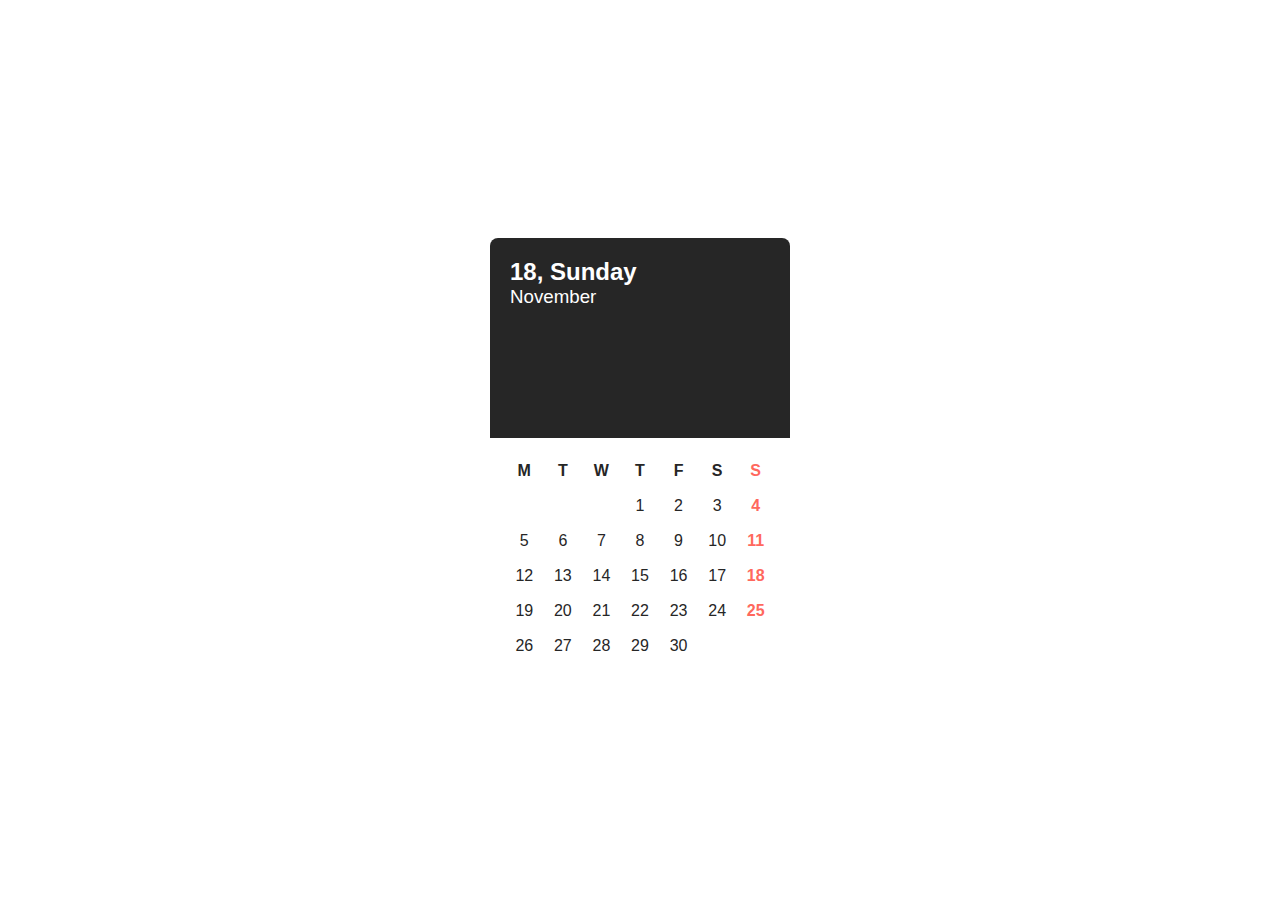
==== index.html @ 4f6903b7 "Rename p.html to index.html" ====
<!DOCTYPE html>
<html lang="en">
<head>
    <meta charset="UTF-8">
    <meta http-equiv="X-UA-Compatible" content="IE=edge">
    <meta name="viewport" content="width=device-width, initial-scale=1.0">
    <title>Document</title>
    <link rel="stylesheet" href="p.css">
</head>
<body>
    <div class="calendar">
        <div class="calendar__picture">
          <h2>18, Sunday</h2>
          <h3>November</h3>
        </div>
        <div class="calendar__date">
          <div class="calendar__day">M</div>
          <div class="calendar__day">T</div>
          <div class="calendar__day">W</div>
          <div class="calendar__day">T</div>
          <div class="calendar__day">F</div>
          <div class="calendar__day">S</div>
          <div class="calendar__day">S</div>
          <div class="calendar__number"></div>
          <div class="calendar__number"></div>
          <div class="calendar__number"></div>
          <div class="calendar__number">1</div>
          <div class="calendar__number">2</div>
          <div class="calendar__number">3</div>
          <div class="calendar__number">4</div>
          <div class="calendar__number">5</div>
          <div class="calendar__number">6</div>
          <div class="calendar__number">7</div>
          <div class="calendar__number">8</div>
          <div class="calendar__number">9</div>
          <div class="calendar__number">10</div>
          <div class="calendar__number">11</div>
          <div class="calendar__number">12</div>
          <div class="calendar__number">13</div>
          <div class="calendar__number">14</div>
          <div class="calendar__number">15</div>
          <div class="calendar__number">16</div>
          <div class="calendar__number">17</div>
          <div class="calendar__number calendar__number--current">18</div>
          <div class="calendar__number">19</div>
          <div class="calendar__number">20</div>
          <div class="calendar__number">21</div>
          <div class="calendar__number">22</div>
          <div class="calendar__number">23</div>
          <div class="calendar__number">24</div>
          <div class="calendar__number">25</div>
          <div class="calendar__number">26</div>
          <div class="calendar__number">27</div>
          <div class="calendar__number">28</div>
          <div class="calendar__number">29</div>
          <div class="calendar__number">30</div>
        </div>
      </div>
</body>
</html>
---- p.css ----
body {
    position: relative;
    display: flex;
    justify-content: center;
    align-items: center;
    height: 100vh;
    font-family: 'Poppins', sans-serif;
    background: url("https://images.unsplash.com/photo-1516912481808-3406841bd33c?ixlib=rb-0.3.5&q=85&fm=jpg&crop=entropy&cs=srgb&ixid=eyJhcHBfaWQiOjE0NTg5fQ&s=183f2924ba5a8429441804609b2d4f61") no-repeat center / cover;
    
    &::before {
      content: "";
      position: absolute;
      top: 0;
      left: 0;
      bottom: 0;
      right: 0;
      background: inherit;
      filter: blur(10px);
    }
  }
  
  .calendar {
    position: relative;
    width: 300px;
    background-color: #fff;
    box-sizing: border-box;
    box-shadow: 0 5px 50px rgba(#000, 0.5);
    border-radius: 8px;
    overflow: hidden;
  }
  
  .calendar__picture {
    position: relative;
    height: 200px;
    padding: 20px;
    color: #fff;
    background: #262626 url("https://images.unsplash.com/photo-1516912481808-3406841bd33c?ixlib=rb-0.3.5&q=85&fm=jpg&crop=entropy&cs=srgb&ixid=eyJhcHBfaWQiOjE0NTg5fQ&s=183f2924ba5a8429441804609b2d4f61") no-repeat center / cover;
    text-shadow: 0 2px 2px rgba(#000, 0.2);
    box-sizing: border-box;
    
    &::before {
      content: "";
      left: 0;
      right: 0;
      top: 0;
      bottom: 0;
      position: absolute;
      background: linear-gradient(to top, rgba(#000, 0.25), rgba(#000, 0.1));
    }
    
    h2 {
      margin: 0;
    }
    
    h3 {
      margin: 0;
      font-weight: 500;
    }
  }
  
  .calendar__date {
    padding: 20px;
    display: grid;
    grid-template-columns: repeat(auto-fit, minmax(25px, 1fr));
    grid-gap: 10px;
    box-sizing: border-box;
  }
  
  .calendar__day {
    display: flex;
    align-items: center;
    justify-content: center;
    height: 25px;
    font-weight: 600;
    color: #262626;
    
    &:nth-child(7) {
      color: #ff685d;
    }
  }
  
  .calendar__number {
    display: flex;
    align-items: center;
    justify-content: center;
    height: 25px;
    color: #262626;
  
    &:nth-child(7n) {
      color: #ff685d;
      font-weight: 700;
    }
    
    &--current,
    &:hover {
      background-color: #009688;
      color: #fff !important;
      font-weight: 700;
      cursor: pointer;
    }
  }
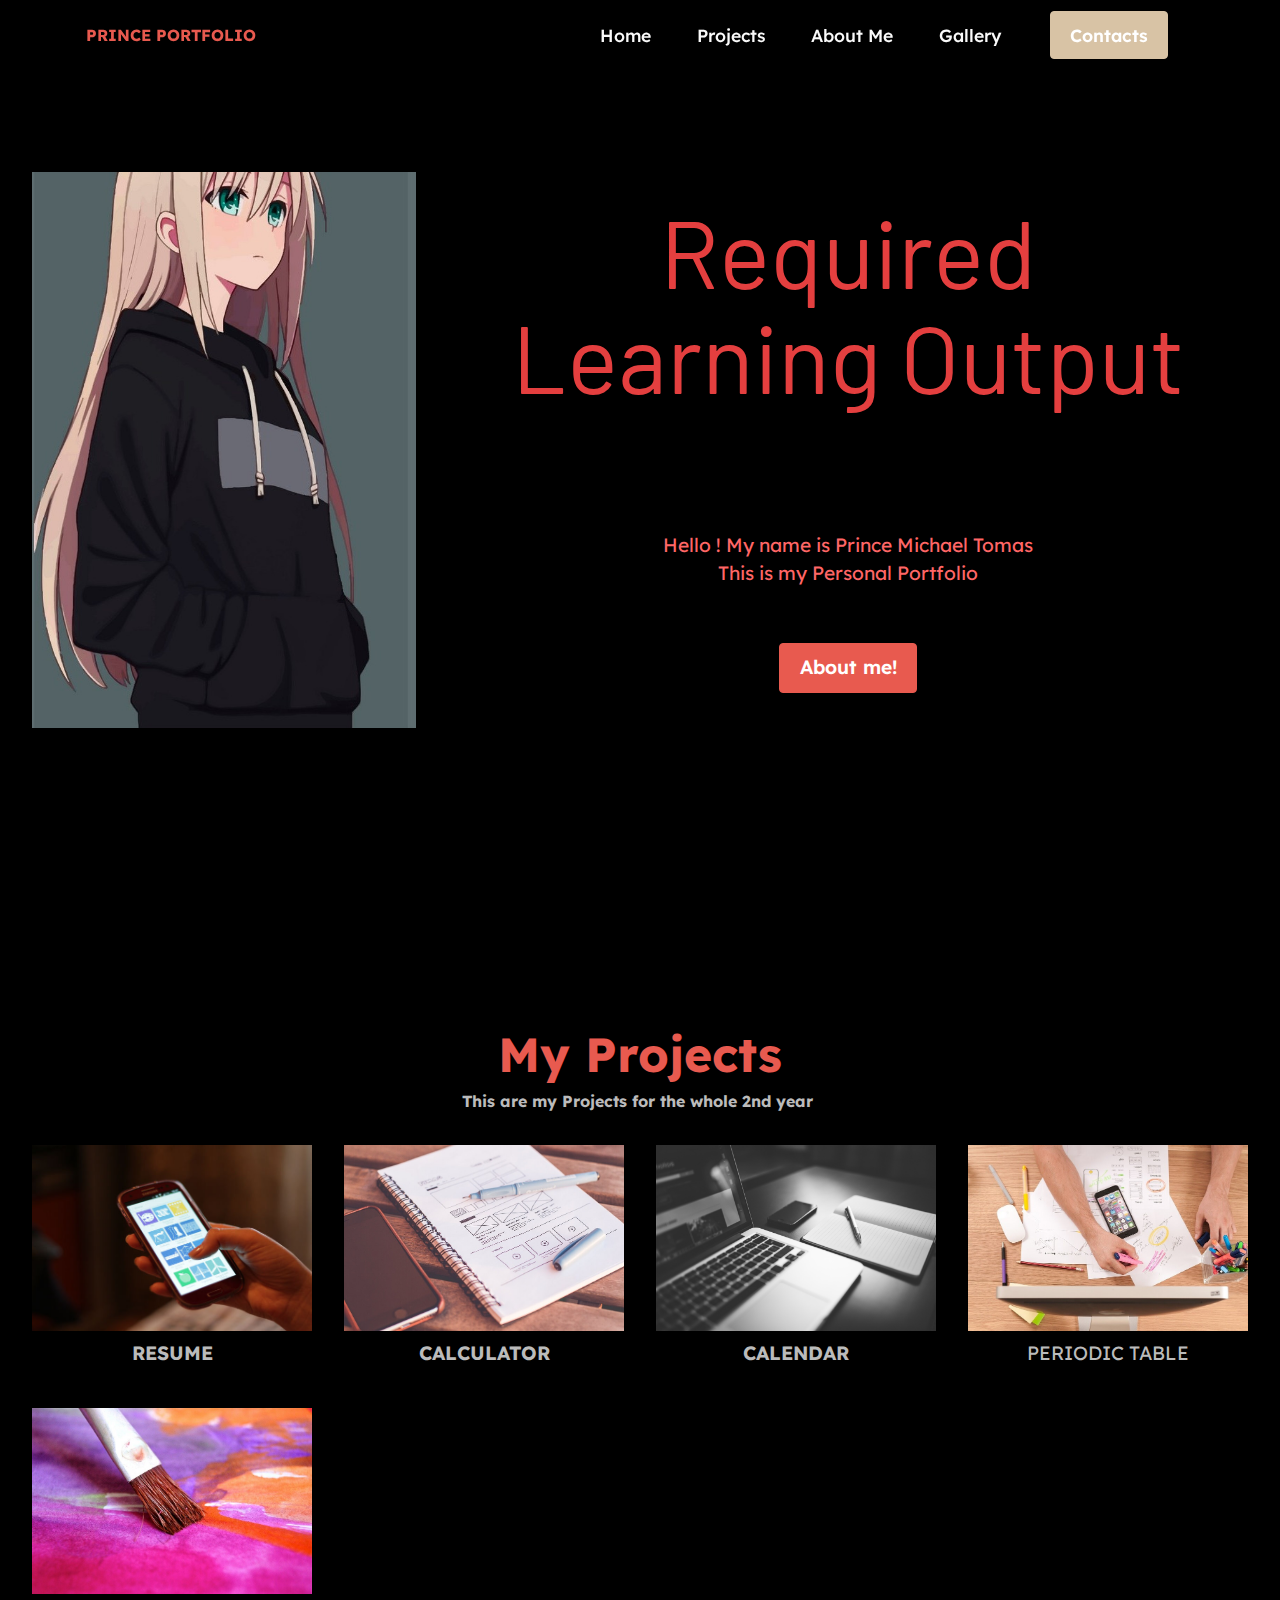
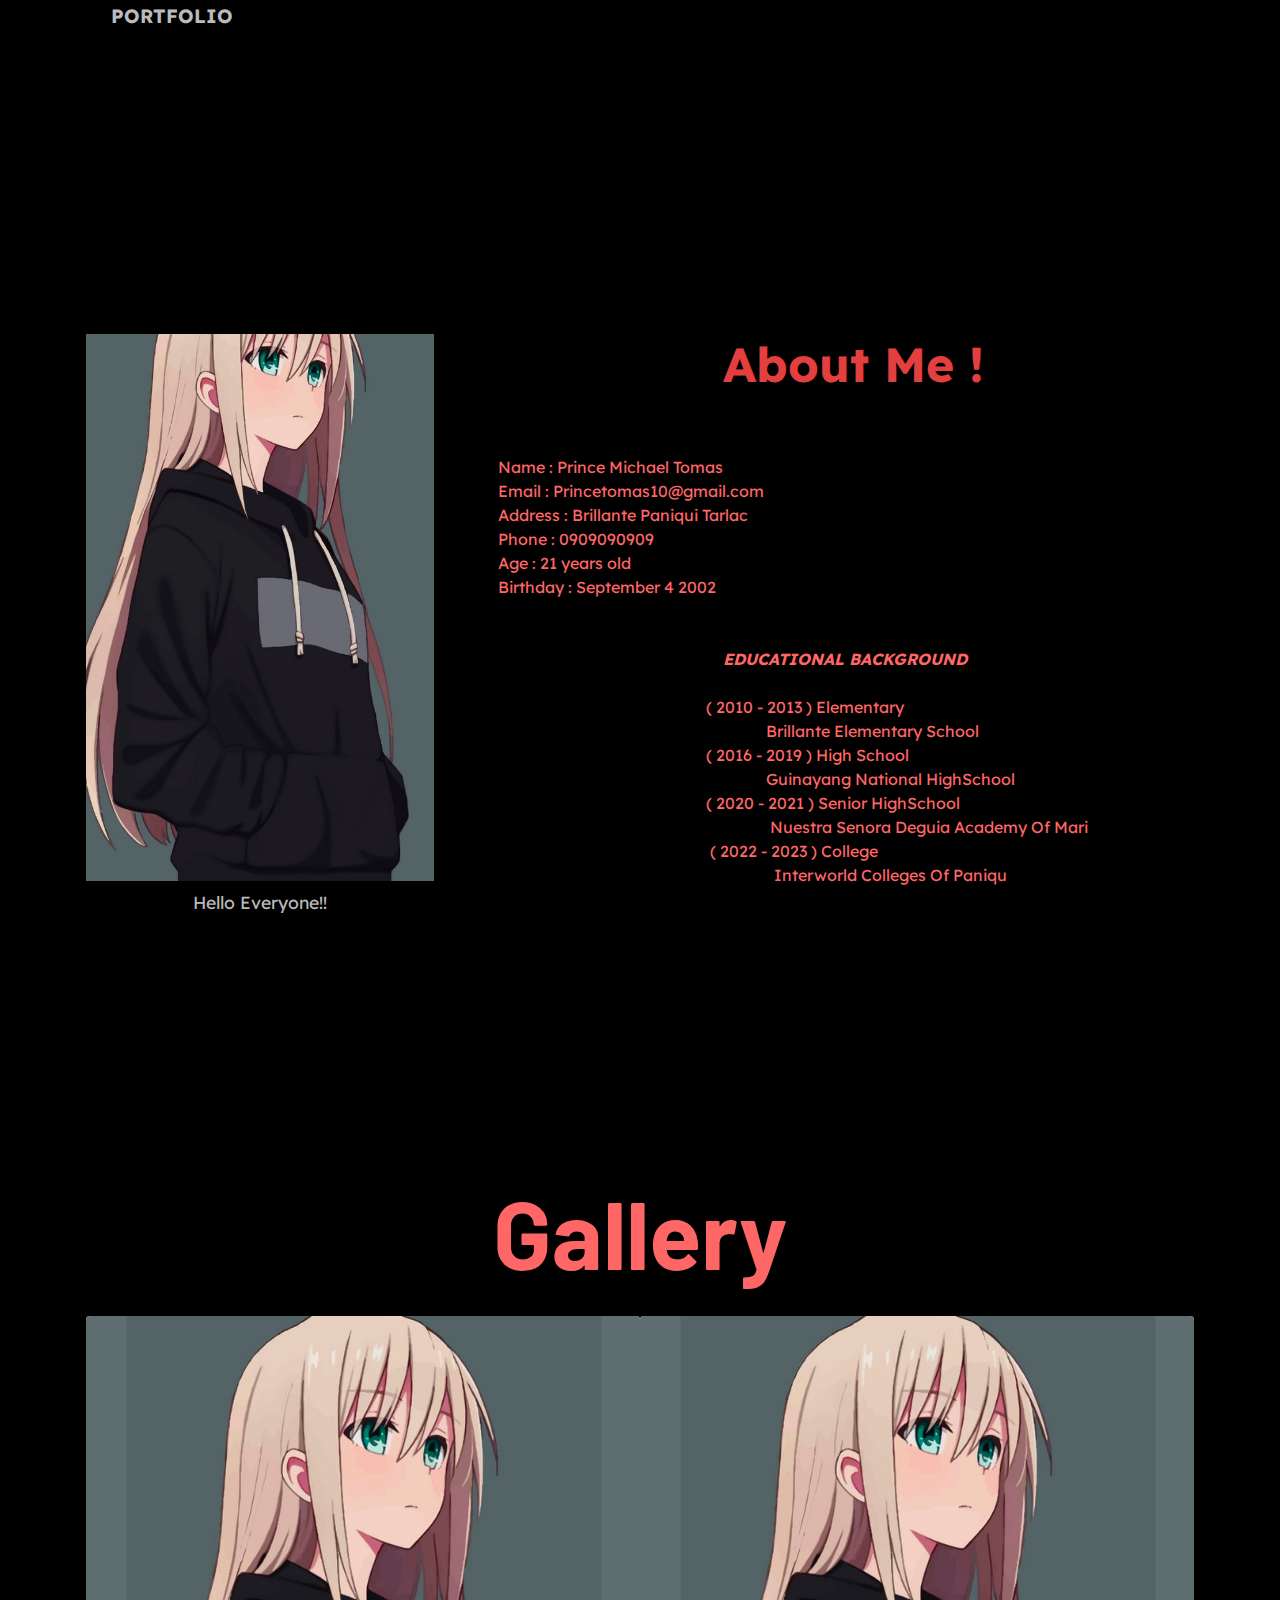
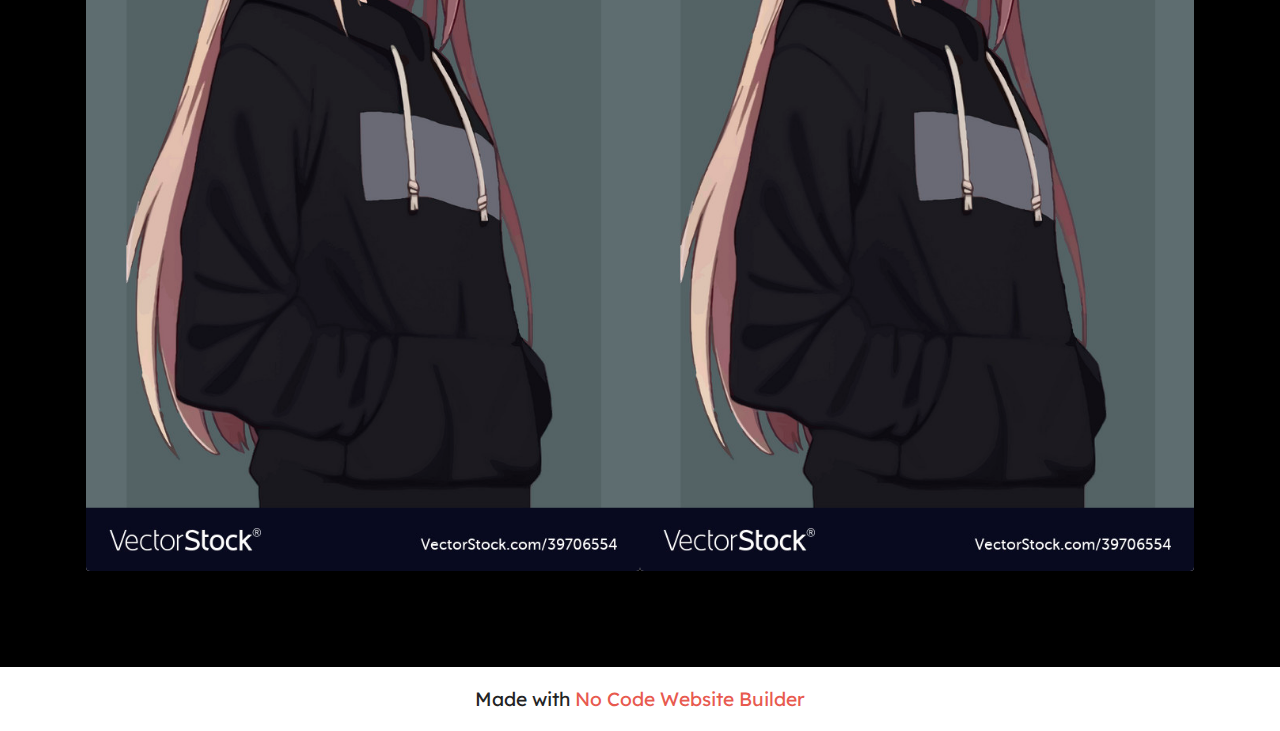
==== commit da1f87e0: "Add files via upload" ====
--- a/index.html
+++ b/index.html
@@ -1,60 +1,252 @@
-<!DOCTYPE html>
-<html lang="en">
-<head>
-    <meta charset="UTF-8">
-    <meta http-equiv="X-UA-Compatible" content="IE=edge">
-    <meta name="viewport" content="width=device-width, initial-scale=1.0">
-    <title>Document</title>
-    <link rel="stylesheet" href="p.css">
-</head>
-<body>
-    <div class="calendar">
-        <div class="calendar__picture">
-          <h2>18, Sunday</h2>
-          <h3>November</h3>
-        </div>
-        <div class="calendar__date">
-          <div class="calendar__day">M</div>
-          <div class="calendar__day">T</div>
-          <div class="calendar__day">W</div>
-          <div class="calendar__day">T</div>
-          <div class="calendar__day">F</div>
-          <div class="calendar__day">S</div>
-          <div class="calendar__day">S</div>
-          <div class="calendar__number"></div>
-          <div class="calendar__number"></div>
-          <div class="calendar__number"></div>
-          <div class="calendar__number">1</div>
-          <div class="calendar__number">2</div>
-          <div class="calendar__number">3</div>
-          <div class="calendar__number">4</div>
-          <div class="calendar__number">5</div>
-          <div class="calendar__number">6</div>
-          <div class="calendar__number">7</div>
-          <div class="calendar__number">8</div>
-          <div class="calendar__number">9</div>
-          <div class="calendar__number">10</div>
-          <div class="calendar__number">11</div>
-          <div class="calendar__number">12</div>
-          <div class="calendar__number">13</div>
-          <div class="calendar__number">14</div>
-          <div class="calendar__number">15</div>
-          <div class="calendar__number">16</div>
-          <div class="calendar__number">17</div>
-          <div class="calendar__number calendar__number--current">18</div>
-          <div class="calendar__number">19</div>
-          <div class="calendar__number">20</div>
-          <div class="calendar__number">21</div>
-          <div class="calendar__number">22</div>
-          <div class="calendar__number">23</div>
-          <div class="calendar__number">24</div>
-          <div class="calendar__number">25</div>
-          <div class="calendar__number">26</div>
-          <div class="calendar__number">27</div>
-          <div class="calendar__number">28</div>
-          <div class="calendar__number">29</div>
-          <div class="calendar__number">30</div>
-        </div>
-      </div>
-</body>
-</html>
+<!DOCTYPE html>
+<html  >
+<head>
+  <!-- Site made with Mobirise Website Builder v5.8.12, https://mobirise.com -->
+  <meta charset="UTF-8">
+  <meta http-equiv="X-UA-Compatible" content="IE=edge">
+  <meta name="generator" content="Mobirise v5.8.12, mobirise.com">
+  <meta name="viewport" content="width=device-width, initial-scale=1, minimum-scale=1">
+  <link rel="shortcut icon" href="assets/images/logo.png" type="image/x-icon">
+  <meta name="description" content="">
+  
+  
+  <title>Home</title>
+  <link rel="stylesheet" href="assets/web/assets/mobirise-icons2/mobirise2.css">
+  <link rel="stylesheet" href="assets/bootstrap/css/bootstrap.min.css">
+  <link rel="stylesheet" href="assets/bootstrap/css/bootstrap-grid.min.css">
+  <link rel="stylesheet" href="assets/bootstrap/css/bootstrap-reboot.min.css">
+  <link rel="stylesheet" href="assets/dropdown/css/style.css">
+  <link rel="stylesheet" href="assets/socicon/css/styles.css">
+  <link rel="stylesheet" href="assets/theme/css/style.css">
+  <link rel="preload" href="https://fonts.googleapis.com/css?family=Barlow:100,100i,200,200i,300,300i,400,400i,500,500i,600,600i,700,700i,800,800i,900,900i&display=swap" as="style" onload="this.onload=null;this.rel='stylesheet'">
+  <noscript><link rel="stylesheet" href="https://fonts.googleapis.com/css?family=Barlow:100,100i,200,200i,300,300i,400,400i,500,500i,600,600i,700,700i,800,800i,900,900i&display=swap"></noscript>
+  <link rel="preload" href="https://fonts.googleapis.com/css?family=Lexend:100,200,300,400,500,600,700,800,900&display=swap" as="style" onload="this.onload=null;this.rel='stylesheet'">
+  <noscript><link rel="stylesheet" href="https://fonts.googleapis.com/css?family=Lexend:100,200,300,400,500,600,700,800,900&display=swap"></noscript>
+  <link rel="preload" as="style" href="assets/mobirise/css/mbr-additional.css"><link rel="stylesheet" href="assets/mobirise/css/mbr-additional.css" type="text/css">
+
+  
+  
+  
+</head>
+<body>
+  
+  <section data-bs-version="5.1" class="menu menu2 cid-sFF0ciwnEL" once="menu" id="menu2-0">
+    
+    <nav class="navbar navbar-dropdown navbar-fixed-top navbar-expand-lg">
+        <div class="container">
+            <div class="navbar-brand">
+                
+                <span class="navbar-caption-wrap"><a class="navbar-caption text-primary display-5" href="https://mobiri.se">PRINCE PORTFOLIO</a></span>
+            </div>
+            <button class="navbar-toggler" type="button" data-toggle="collapse" data-bs-toggle="collapse" data-target="#navbarSupportedContent" data-bs-target="#navbarSupportedContent" aria-controls="navbarNavAltMarkup" aria-expanded="false" aria-label="Toggle navigation">
+                <div class="hamburger">
+                    <span></span>
+                    <span></span>
+                    <span></span>
+                    <span></span>
+                </div>
+            </button>
+            <div class="collapse navbar-collapse" id="navbarSupportedContent">
+                <ul class="navbar-nav nav-dropdown" data-app-modern-menu="true"><li class="nav-item"><a class="nav-link link text-white display-4" href="#top">Home</a></li>
+                    <li class="nav-item"><a class="nav-link link text-white display-4" href="index.html#gallery5-3">Projects</a></li><li class="nav-item"><a class="nav-link link text-white display-4" href="index.html#image1-b">About Me</a></li>
+                    <li class="nav-item"><a class="nav-link link text-white display-4" href="index.html#pricing2-c">Gallery</a>
+                    </li></ul>
+                
+                <div class="navbar-buttons mbr-section-btn"><a class="btn btn-secondary display-4" href="index.html#form4-6">
+                        Contacts</a></div>
+            </div>
+        </div>
+    </nav>
+</section>
+
+<section data-bs-version="5.1" class="header11 cid-sFF0SGinka mbr-fullscreen" id="header11-1">
+
+    
+
+    
+
+    <div class="container-fluid">
+        <div class="row justify-content-center">
+            <div class="col-12 col-md-4 image-wrapper">
+                <img class="w-100" src="assets/images/num1.jpeg" alt="Mobirise Website Builder">
+            </div>
+            <div class="col-12 col-md">
+                <div class="text-wrapper text-center">
+                    <h1 class="mbr-section-title mbr-fonts-style mb-3 display-1">
+                        <strong>
+</strong><div>Required Learning Output</div><div><br></div></h1>
+                    <p class="mbr-text mbr-fonts-style display-7">Hello ! My name is Prince Michael Tomas<br>This is my Personal Portfolio<br><br></p>
+                    <div class="mbr-section-btn mt-3"><a class="btn btn-primary display-7" href="index.html#image1-b">About me!</a></div>
+                </div>
+            </div>
+        </div>
+    </div>
+</section>
+
+<section data-bs-version="5.1" class="gallery5 mbr-gallery cid-sFF3kfZheU" id="gallery5-3">
+    
+
+    
+
+    <div class="container-fluid">
+        <div class="mbr-section-head">
+            <h3 class="mbr-section-title mbr-fonts-style align-center m-0 display-2"><strong>My Projects</strong></h3>
+            <h4 class="mbr-section-subtitle mbr-fonts-style align-center mb-0 mt-2 display-5"><strong>This are my Projects for the whole 2nd year&nbsp;</strong></h4>
+        </div>
+        <div class="row mbr-gallery mt-4">
+            <div class="col-12 col-md-6 col-lg-3 item gallery-image">
+                <div class="item-wrapper" data-toggle="modal" data-bs-toggle="modal" data-target="#tFqioQSk5S-modal" data-bs-target="#tFqioQSk5S-modal">
+                    <img class="w-100" src="assets/images/mbr-596x397.jpg" alt="Mobirise Website Builder" data-slide-to="0" data-bs-slide-to="0" data-target="#lb-tFqioQSk5S" data-bs-target="#lb-tFqioQSk5S">
+                    <div class="icon-wrapper">
+                        <span class="mobi-mbri mobi-mbri-search mbr-iconfont mbr-iconfont-btn"></span>
+                    </div>
+                </div>
+                <h6 class="mbr-item-subtitle mbr-fonts-style align-center mb-2 mt-2 display-7"><strong>RESUME</strong></h6>
+            </div>
+            <div class="col-12 col-md-6 col-lg-3 item gallery-image">
+                <div class="item-wrapper" data-toggle="modal" data-bs-toggle="modal" data-target="#tFqioQSk5S-modal" data-bs-target="#tFqioQSk5S-modal">
+                    <img class="w-100" src="assets/images/mbr-3.jpg" alt="Mobirise Website Builder" data-slide-to="1" data-bs-slide-to="1" data-target="#lb-tFqioQSk5S" data-bs-target="#lb-tFqioQSk5S">
+                    <div class="icon-wrapper">
+                        <span class="mobi-mbri mobi-mbri-search mbr-iconfont mbr-iconfont-btn"></span>
+                    </div>
+                </div>
+                <h6 class="mbr-item-subtitle mbr-fonts-style align-center mb-2 mt-2 display-7"><strong>CALCULATOR</strong></h6>
+            </div><div class="col-12 col-md-6 col-lg-3 item gallery-image">
+                <div class="item-wrapper" data-toggle="modal" data-bs-toggle="modal" data-target="#tFqioQSk5S-modal" data-bs-target="#tFqioQSk5S-modal">
+                    <img class="w-100" src="assets/images/mbr.jpg" alt="Mobirise Website Builder" data-slide-to="2" data-bs-slide-to="2" data-target="#lb-tFqioQSk5S" data-bs-target="#lb-tFqioQSk5S">
+                    <div class="icon-wrapper">
+                        <span class="mobi-mbri mobi-mbri-search mbr-iconfont mbr-iconfont-btn"></span>
+                    </div>
+                </div>
+                <h6 class="mbr-item-subtitle mbr-fonts-style align-center mb-2 mt-2 display-7"><strong>CALENDAR</strong></h6>
+            </div>
+            <div class="col-12 col-md-6 col-lg-3 item gallery-image">
+                <div class="item-wrapper" data-toggle="modal" data-bs-toggle="modal" data-target="#tFqioQSk5S-modal" data-bs-target="#tFqioQSk5S-modal">
+                    <img class="w-100" src="assets/images/mbr-4.jpg" alt="Mobirise Website Builder" data-slide-to="3" data-bs-slide-to="3" data-target="#lb-tFqioQSk5S" data-bs-target="#lb-tFqioQSk5S">
+                    <div class="icon-wrapper">
+                        <span class="mobi-mbri mobi-mbri-search mbr-iconfont mbr-iconfont-btn"></span>
+                    </div>
+                </div>
+                <h6 class="mbr-item-subtitle mbr-fonts-style align-center mb-2 mt-2 display-7">PERIODIC TABLE</h6>
+            </div>
+            <div class="col-12 col-md-6 col-lg-3 item gallery-image">
+                <div class="item-wrapper" data-toggle="modal" data-bs-toggle="modal" data-target="#tFqioQSk5S-modal" data-bs-target="#tFqioQSk5S-modal">
+                    <img class="w-100" src="assets/images/mbr-6.jpg" alt="Mobirise Website Builder" data-slide-to="4" data-bs-slide-to="4" data-target="#lb-tFqioQSk5S" data-bs-target="#lb-tFqioQSk5S">
+                    <div class="icon-wrapper">
+                        <span class="mobi-mbri mobi-mbri-search mbr-iconfont mbr-iconfont-btn"></span>
+                    </div>
+                </div>
+                <h6 class="mbr-item-subtitle mbr-fonts-style align-center mb-2 mt-2 display-7"><strong>PORTFOLIO</strong></h6>
+            </div>
+        </div>
+
+        <div class="modal mbr-slider" tabindex="-1" role="dialog" aria-hidden="true" id="tFqioQSk5S-modal">
+            <div class="modal-dialog" role="document">
+                <div class="modal-content">
+                    <div class="modal-body">
+                        <div class="carousel slide" id="lb-tFqioQSk5S" data-interval="5000" data-bs-interval="5000">
+                            <div class="carousel-inner">
+                                <div class="carousel-item active">
+                                    <img class="d-block w-100" src="assets/images/mbr-596x397.jpg" alt="Mobirise Website Builder">
+                                </div>
+                                <div class="carousel-item">
+                                    <img class="d-block w-100" src="assets/images/mbr-3.jpg" alt="Mobirise Website Builder">
+                                </div><div class="carousel-item">
+                                    <img class="d-block w-100" src="assets/images/mbr.jpg" alt="Mobirise Website Builder">
+                                </div>
+                                <div class="carousel-item">
+                                    <img class="d-block w-100" src="assets/images/mbr-4.jpg" alt="Mobirise Website Builder">
+                                </div>
+                                <div class="carousel-item">
+                                    <img class="d-block w-100" src="assets/images/mbr-6.jpg" alt="Mobirise Website Builder">
+                                </div>
+                            </div>
+                            <ol class="carousel-indicators">
+                                <li data-slide-to="0" data-bs-slide-to="0" class="active" data-target="#lb-tFqioQSk5S" data-bs-target="#lb-tFqioQSk5S"></li><li data-slide-to="1" data-bs-slide-to="1" class="" data-target="#lb-tFqioQSk5S" data-bs-target="#lb-tFqioQSk5S"></li><li data-slide-to="2" data-bs-slide-to="2" class="" data-target="#lb-tFqioQSk5S" data-bs-target="#lb-tFqioQSk5S"></li>
+                                <li data-slide-to="3" data-bs-slide-to="3" data-target="#lb-tFqioQSk5S" data-bs-target="#lb-tFqioQSk5S"></li>
+                                <li data-slide-to="4" data-bs-slide-to="4" data-target="#lb-tFqioQSk5S" data-bs-target="#lb-tFqioQSk5S"></li>
+                                
+                            </ol>
+                            <a role="button" href="" class="close" data-dismiss="modal" data-bs-dismiss="modal" aria-label="Close">
+                            </a>
+                            <a class="carousel-control-prev carousel-control" role="button" data-slide="prev" data-bs-slide="prev" href="#lb-tFqioQSk5S">
+                                <span class="mobi-mbri mobi-mbri-arrow-prev" aria-hidden="true"></span>
+                                <span class="sr-only visually-hidden">Previous</span>
+                            </a>
+                            <a class="carousel-control-next carousel-control" role="button" data-slide="next" data-bs-slide="next" href="#lb-tFqioQSk5S">
+                                <span class="mobi-mbri mobi-mbri-arrow-next" aria-hidden="true"></span>
+                                <span class="sr-only visually-hidden">Next</span>
+                            </a>
+                        </div>
+                    </div>
+                </div>
+            </div>
+        </div>
+    </div>
+</section>
+
+<section data-bs-version="5.1" class="image1 cid-sFF75ZhH2d mbr-fullscreen" id="image1-b">
+    
+
+    
+
+    <div class="container">
+        <div class="row align-items-center">
+            <div class="col-12 col-lg-4">
+                <div class="image-wrapper">
+                    <img src="assets/images/num1-1.jpeg" alt="Mobirise Website Builder">
+                    <p class="mbr-description mbr-fonts-style pt-2 align-center display-4">Hello Everyone!!</p>
+                </div>
+            </div>
+            <div class="col-12 col-lg">
+                <div class="text-wrapper">
+                    <h3 class="mbr-section-title mbr-fonts-style mb-3 display-2">
+                        <strong>&nbsp; &nbsp; &nbsp; &nbsp; &nbsp; &nbsp; &nbsp; &nbsp;About Me !</strong></h3>
+                    <p class="mbr-text mbr-fonts-style display-5"><br><br>Name : Prince Michael Tomas <br>Email : Princetomas10@gmail.com <br>Address : Brillante Paniqui Tarlac <br>Phone : 0909090909 <br>Age : 21 years old <br>Birthday : September 4 2002<br><br><br><strong><em>&nbsp; &nbsp; &nbsp; &nbsp; &nbsp; &nbsp; &nbsp; &nbsp; &nbsp; &nbsp; &nbsp; &nbsp; &nbsp; &nbsp; &nbsp; &nbsp; &nbsp; &nbsp; &nbsp; &nbsp; &nbsp; &nbsp; &nbsp;EDUCATIONAL BACKGROUND</em></strong><br><br>&nbsp; &nbsp; &nbsp; &nbsp; &nbsp; &nbsp; &nbsp; &nbsp; &nbsp; &nbsp; &nbsp; &nbsp; &nbsp; &nbsp; &nbsp; &nbsp; &nbsp; &nbsp; &nbsp; &nbsp; &nbsp; &nbsp; &nbsp; &nbsp; &nbsp; &nbsp; ( 2010 - 2013 ) Elementary
+<br>&nbsp; &nbsp; &nbsp; &nbsp; &nbsp; &nbsp; &nbsp; &nbsp; &nbsp; &nbsp; &nbsp; &nbsp; &nbsp; &nbsp; &nbsp; &nbsp; &nbsp; &nbsp; &nbsp; &nbsp; &nbsp; &nbsp; &nbsp; &nbsp; &nbsp; &nbsp; &nbsp; &nbsp; &nbsp; &nbsp; &nbsp; &nbsp; &nbsp; &nbsp;Brillante Elementary School<br>&nbsp; &nbsp; &nbsp; &nbsp; &nbsp; &nbsp; &nbsp; &nbsp; &nbsp; &nbsp; &nbsp; &nbsp; &nbsp; &nbsp; &nbsp; &nbsp; &nbsp; &nbsp; &nbsp; &nbsp; &nbsp; &nbsp; &nbsp; &nbsp; &nbsp; &nbsp; ( 2016 - 2019 ) High School
+<br>&nbsp; &nbsp; &nbsp; &nbsp; &nbsp; &nbsp; &nbsp; &nbsp; &nbsp; &nbsp; &nbsp; &nbsp; &nbsp; &nbsp; &nbsp; &nbsp; &nbsp; &nbsp; &nbsp; &nbsp; &nbsp; &nbsp; &nbsp; &nbsp; &nbsp; &nbsp; &nbsp; &nbsp; &nbsp; &nbsp; &nbsp; &nbsp; &nbsp; &nbsp;Guinayang National HighSchool<br>&nbsp; &nbsp; &nbsp; &nbsp; &nbsp; &nbsp; &nbsp; &nbsp; &nbsp; &nbsp; &nbsp; &nbsp; &nbsp; &nbsp; &nbsp; &nbsp; &nbsp; &nbsp; &nbsp; &nbsp; &nbsp; &nbsp; &nbsp; &nbsp; &nbsp; &nbsp; ( 2020 - 2021 ) Senior HighSchool
+<br>&nbsp; &nbsp; &nbsp; &nbsp; &nbsp; &nbsp; &nbsp; &nbsp; &nbsp; &nbsp; &nbsp; &nbsp; &nbsp; &nbsp; &nbsp; &nbsp; &nbsp; &nbsp; &nbsp; &nbsp; &nbsp; &nbsp; &nbsp; &nbsp; &nbsp; &nbsp; &nbsp; &nbsp; &nbsp; &nbsp; &nbsp; &nbsp; &nbsp; &nbsp; Nuestra Senora Deguia Academy Of Mari<br>&nbsp; &nbsp; &nbsp; &nbsp; &nbsp; &nbsp; &nbsp; &nbsp; &nbsp; &nbsp; &nbsp; &nbsp; &nbsp; &nbsp; &nbsp; &nbsp; &nbsp; &nbsp; &nbsp; &nbsp; &nbsp; &nbsp; &nbsp; &nbsp; &nbsp; &nbsp; &nbsp;( 2022 - 2023 ) College
+<br>&nbsp; &nbsp; &nbsp; &nbsp; &nbsp; &nbsp; &nbsp; &nbsp; &nbsp; &nbsp; &nbsp; &nbsp; &nbsp; &nbsp; &nbsp; &nbsp; &nbsp; &nbsp; &nbsp; &nbsp; &nbsp; &nbsp; &nbsp; &nbsp; &nbsp; &nbsp; &nbsp; &nbsp; &nbsp; &nbsp; &nbsp; &nbsp; &nbsp; &nbsp; &nbsp;Interworld Colleges Of Paniqu<br><br></p>
+                </div>
+            </div>
+        </div>
+    </div>
+</section>
+
+<section data-bs-version="5.1" class="gallery1 cid-tFqgXnVbTC" id="gallery1-0">
+    
+    
+    <div class="container">
+        <div class="mbr-section-head">
+            <h4 class="mbr-section-title mbr-fonts-style align-center mb-0 display-1">
+                <strong>Gallery</strong></h4>
+            
+        </div>
+        <div class="row mt-4">
+            
+            
+            
+            <div class="item features-image сol-12 col-md-6 col-lg-6 active">
+                <div class="item-wrapper">
+                    <div class="item-img">
+                        <img src="assets/images/num1.jpg" alt="Mobirise Website Builder" title="" data-slide-to="1" data-bs-slide-to="1">
+                    </div>
+                    
+                    
+                </div>
+            </div><div class="item features-image сol-12 col-md-6 col-lg-6 active">
+                <div class="item-wrapper">
+                    <div class="item-img">
+                        <img src="assets/images/num1.jpg" alt="Mobirise Website Builder" title="" data-slide-to="2" data-bs-slide-to="2">
+                    </div>
+                    
+                    
+                </div>
+            </div>
+        </div>
+    </div>
+</section><section class="display-7" style="padding: 0;align-items: center;justify-content: center;flex-wrap: wrap;    align-content: center;display: flex;position: relative;height: 4rem;"><a href="https://mobiri.se/3019349" style="flex: 1 1;height: 4rem;position: absolute;width: 100%;z-index: 1;"><img alt="" style="height: 4rem;" src="[data-uri]"></a><p style="margin: 0;text-align: center;" class="display-7">Made with &#8204;</p><a style="z-index:1" href="https://mobirise.com/builder/no-code-website-builder.html">No Code Website Builder</a></section><script src="assets/bootstrap/js/bootstrap.bundle.min.js"></script>  <script src="assets/smoothscroll/smooth-scroll.js"></script>  <script src="assets/ytplayer/index.js"></script>  <script src="assets/dropdown/js/navbar-dropdown.js"></script>  <script src="assets/theme/js/script.js"></script>  
+  
+  
+</body>
+</html>--- a/assets/web/assets/mobirise-icons2/mobirise2.css
+++ b/assets/web/assets/mobirise-icons2/mobirise2.css
@@ -0,0 +1,498 @@
+@font-face {
+  font-family: 'Moririse2';
+  font-display: swap;
+  src:  url('mobirise2.eot?f2bix4');
+  src:  url('mobirise2.eot?f2bix4#iefix') format('embedded-opentype'),
+    url('mobirise2.ttf?f2bix4') format('truetype'),
+    url('mobirise2.woff?f2bix4') format('woff'),
+    url('mobirise2.svg?f2bix4#mobirise2') format('svg');
+  font-weight: normal;
+  font-style: normal;
+}
+
+[class^="mobi-"], [class*=" mobi-"] {
+  /* use !important to prevent issues with browser extensions that change fonts */
+  font-family: 'Moririse2' !important;
+  speak: none;
+  font-style: normal;
+  font-weight: normal;
+  font-variant: normal;
+  text-transform: none;
+  line-height: 1;
+
+  /* Better Font Rendering =========== */
+  -webkit-font-smoothing: antialiased;
+  -moz-osx-font-smoothing: grayscale;
+}
+
+.mobi-mbri-add-submenu:before {
+  content: "\e900";
+}
+.mobi-mbri-alert:before {
+  content: "\e901";
+}
+.mobi-mbri-align-center:before {
+  content: "\e902";
+}
+.mobi-mbri-align-justify:before {
+  content: "\e903";
+}
+.mobi-mbri-align-left:before {
+  content: "\e904";
+}
+.mobi-mbri-align-right:before {
+  content: "\e905";
+}
+.mobi-mbri-android:before {
+  content: "\e906";
+}
+.mobi-mbri-apple:before {
+  content: "\e907";
+}
+.mobi-mbri-arrow-down:before {
+  content: "\e908";
+}
+.mobi-mbri-arrow-next:before {
+  content: "\e909";
+}
+.mobi-mbri-arrow-prev:before {
+  content: "\e90a";
+}
+.mobi-mbri-arrow-up:before {
+  content: "\e90b";
+}
+.mobi-mbri-bold:before {
+  content: "\e90c";
+}
+.mobi-mbri-bookmark:before {
+  content: "\e90d";
+}
+.mobi-mbri-bootstrap:before {
+  content: "\e90e";
+}
+.mobi-mbri-briefcase:before {
+  content: "\e90f";
+}
+.mobi-mbri-browse:before {
+  content: "\e910";
+}
+.mobi-mbri-bulleted-list:before {
+  content: "\e911";
+}
+.mobi-mbri-calendar:before {
+  content: "\e912";
+}
+.mobi-mbri-camera:before {
+  content: "\e913";
+}
+.mobi-mbri-cart-add:before {
+  content: "\e914";
+}
+.mobi-mbri-cart-full:before {
+  content: "\e915";
+}
+.mobi-mbri-cash:before {
+  content: "\e916";
+}
+.mobi-mbri-change-style:before {
+  content: "\e917";
+}
+.mobi-mbri-chat:before {
+  content: "\e918";
+}
+.mobi-mbri-clock:before {
+  content: "\e919";
+}
+.mobi-mbri-close:before {
+  content: "\e91a";
+}
+.mobi-mbri-cloud:before {
+  content: "\e91b";
+}
+.mobi-mbri-code:before {
+  content: "\e91c";
+}
+.mobi-mbri-contact-form:before {
+  content: "\e91d";
+}
+.mobi-mbri-credit-card:before {
+  content: "\e91e";
+}
+.mobi-mbri-cursor-click:before {
+  content: "\e91f";
+}
+.mobi-mbri-cust-feedback:before {
+  content: "\e920";
+}
+.mobi-mbri-database:before {
+  content: "\e921";
+}
+.mobi-mbri-delivery:before {
+  content: "\e922";
+}
+.mobi-mbri-desktop:before {
+  content: "\e923";
+}
+.mobi-mbri-devices:before {
+  content: "\e924";
+}
+.mobi-mbri-down:before {
+  content: "\e925";
+}
+.mobi-mbri-download-2:before {
+  content: "\e926";
+}
+.mobi-mbri-download:before {
+  content: "\e927";
+}
+.mobi-mbri-drag-n-drop-2:before {
+  content: "\e928";
+}
+.mobi-mbri-drag-n-drop:before {
+  content: "\e929";
+}
+.mobi-mbri-edit-2:before {
+  content: "\e92a";
+}
+.mobi-mbri-edit:before {
+  content: "\e92b";
+}
+.mobi-mbri-error:before {
+  content: "\e92c";
+}
+.mobi-mbri-extension:before {
+  content: "\e92d";
+}
+.mobi-mbri-features:before {
+  content: "\e92e";
+}
+.mobi-mbri-file:before {
+  content: "\e92f";
+}
+.mobi-mbri-flag:before {
+  content: "\e930";
+}
+.mobi-mbri-folder:before {
+  content: "\e931";
+}
+.mobi-mbri-gift:before {
+  content: "\e932";
+}
+.mobi-mbri-github:before {
+  content: "\e933";
+}
+.mobi-mbri-globe-2:before {
+  content: "\e934";
+}
+.mobi-mbri-globe:before {
+  content: "\e935";
+}
+.mobi-mbri-growing-chart:before {
+  content: "\e936";
+}
+.mobi-mbri-hearth:before {
+  content: "\e937";
+}
+.mobi-mbri-help:before {
+  content: "\e938";
+}
+.mobi-mbri-home:before {
+  content: "\e939";
+}
+.mobi-mbri-hot-cup:before {
+  content: "\e93a";
+}
+.mobi-mbri-idea:before {
+  content: "\e93b";
+}
+.mobi-mbri-image-gallery:before {
+  content: "\e93c";
+}
+.mobi-mbri-image-slider:before {
+  content: "\e93d";
+}
+.mobi-mbri-info:before {
+  content: "\e93e";
+}
+.mobi-mbri-italic:before {
+  content: "\e93f";
+}
+.mobi-mbri-key:before {
+  content: "\e940";
+}
+.mobi-mbri-laptop:before {
+  content: "\e941";
+}
+.mobi-mbri-layers:before {
+  content: "\e942";
+}
+.mobi-mbri-left-right:before {
+  content: "\e943";
+}
+.mobi-mbri-left:before {
+  content: "\e944";
+}
+.mobi-mbri-letter:before {
+  content: "\e945";
+}
+.mobi-mbri-like:before {
+  content: "\e946";
+}
+.mobi-mbri-link:before {
+  content: "\e947";
+}
+.mobi-mbri-lock:before {
+  content: "\e948";
+}
+.mobi-mbri-login:before {
+  content: "\e949";
+}
+.mobi-mbri-logout:before {
+  content: "\e94a";
+}
+.mobi-mbri-magic-stick:before {
+  content: "\e94b";
+}
+.mobi-mbri-map-pin:before {
+  content: "\e94c";
+}
+.mobi-mbri-menu:before {
+  content: "\e94d";
+}
+.mobi-mbri-mobile-2:before {
+  content: "\e94e";
+}
+.mobi-mbri-mobile-horizontal:before {
+  content: "\e94f";
+}
+.mobi-mbri-mobile:before {
+  content: "\e950";
+}
+.mobi-mbri-mobirise:before {
+  content: "\e951";
+}
+.mobi-mbri-more-horizontal:before {
+  content: "\e952";
+}
+.mobi-mbri-more-vertical:before {
+  content: "\e953";
+}
+.mobi-mbri-music:before {
+  content: "\e954";
+}
+.mobi-mbri-new-file:before {
+  content: "\e955";
+}
+.mobi-mbri-numbered-list:before {
+  content: "\e956";
+}
+.mobi-mbri-opened-folder:before {
+  content: "\e957";
+}
+.mobi-mbri-pages:before {
+  content: "\e958";
+}
+.mobi-mbri-paper-plane:before {
+  content: "\e959";
+}
+.mobi-mbri-paperclip:before {
+  content: "\e95a";
+}
+.mobi-mbri-phone:before {
+  content: "\e95b";
+}
+.mobi-mbri-photo:before {
+  content: "\e95c";
+}
+.mobi-mbri-photos:before {
+  content: "\e95d";
+}
+.mobi-mbri-pin:before {
+  content: "\e95e";
+}
+.mobi-mbri-play:before {
+  content: "\e95f";
+}
+.mobi-mbri-plus:before {
+  content: "\e960";
+}
+.mobi-mbri-preview:before {
+  content: "\e961";
+}
+.mobi-mbri-print:before {
+  content: "\e962";
+}
+.mobi-mbri-protect:before {
+  content: "\e963";
+}
+.mobi-mbri-question:before {
+  content: "\e964";
+}
+.mobi-mbri-quote-left:before {
+  content: "\e965";
+}
+.mobi-mbri-quote-right:before {
+  content: "\e966";
+}
+.mobi-mbri-redo:before {
+  content: "\e967";
+}
+.mobi-mbri-refresh:before {
+  content: "\e968";
+}
+.mobi-mbri-responsive-2:before {
+  content: "\e969";
+}
+.mobi-mbri-responsive:before {
+  content: "\e96a";
+}
+.mobi-mbri-right:before {
+  content: "\e96b";
+}
+.mobi-mbri-rocket:before {
+  content: "\e96c";
+}
+.mobi-mbri-sad-face:before {
+  content: "\e96d";
+}
+.mobi-mbri-sale:before {
+  content: "\e96e";
+}
+.mobi-mbri-save:before {
+  content: "\e96f";
+}
+.mobi-mbri-search:before {
+  content: "\e970";
+}
+.mobi-mbri-setting-2:before {
+  content: "\e971";
+}
+.mobi-mbri-setting-3:before {
+  content: "\e972";
+}
+.mobi-mbri-setting:before {
+  content: "\e973";
+}
+.mobi-mbri-share:before {
+  content: "\e974";
+}
+.mobi-mbri-shopping-bag:before {
+  content: "\e975";
+}
+.mobi-mbri-shopping-basket:before {
+  content: "\e976";
+}
+.mobi-mbri-shopping-cart:before {
+  content: "\e977";
+}
+.mobi-mbri-sites:before {
+  content: "\e978";
+}
+.mobi-mbri-smile-face:before {
+  content: "\e979";
+}
+.mobi-mbri-speed:before {
+  content: "\e97a";
+}
+.mobi-mbri-star:before {
+  content: "\e97b";
+}
+.mobi-mbri-success:before {
+  content: "\e97c";
+}
+.mobi-mbri-sun:before {
+  content: "\e97d";
+}
+.mobi-mbri-sun2:before {
+  content: "\e97e";
+}
+.mobi-mbri-tablet-vertical:before {
+  content: "\e97f";
+}
+.mobi-mbri-tablet:before {
+  content: "\e980";
+}
+.mobi-mbri-target:before {
+  content: "\e981";
+}
+.mobi-mbri-timer:before {
+  content: "\e982";
+}
+.mobi-mbri-to-ftp:before {
+  content: "\e983";
+}
+.mobi-mbri-to-local-drive:before {
+  content: "\e984";
+}
+.mobi-mbri-touch-swipe:before {
+  content: "\e985";
+}
+.mobi-mbri-touch:before {
+  content: "\e986";
+}
+.mobi-mbri-trash:before {
+  content: "\e987";
+}
+.mobi-mbri-underline:before {
+  content: "\e988";
+}
+.mobi-mbri-undo:before {
+  content: "\e989";
+}
+.mobi-mbri-unlink:before {
+  content: "\e98a";
+}
+.mobi-mbri-unlock:before {
+  content: "\e98b";
+}
+.mobi-mbri-up-down:before {
+  content: "\e98c";
+}
+.mobi-mbri-up:before {
+  content: "\e98d";
+}
+.mobi-mbri-update:before {
+  content: "\e98e";
+}
+.mobi-mbri-upload-2:before {
+  content: "\e98f";
+}
+.mobi-mbri-upload:before {
+  content: "\e990";
+}
+.mobi-mbri-user-2:before {
+  content: "\e991";
+}
+.mobi-mbri-user:before {
+  content: "\e992";
+}
+.mobi-mbri-users:before {
+  content: "\e993";
+}
+.mobi-mbri-video-play:before {
+  content: "\e994";
+}
+.mobi-mbri-video:before {
+  content: "\e995";
+}
+.mobi-mbri-watch:before {
+  content: "\e996";
+}
+.mobi-mbri-website-theme-2:before {
+  content: "\e997";
+}
+.mobi-mbri-website-theme:before {
+  content: "\e998";
+}
+.mobi-mbri-wifi:before {
+  content: "\e999";
+}
+.mobi-mbri-windows:before {
+  content: "\e99a";
+}
+.mobi-mbri-zoom-in:before {
+  content: "\e99b";
+}
+.mobi-mbri-zoom-out:before {
+  content: "\e99c";
+}
--- a/assets/dropdown/css/style.css
+++ b/assets/dropdown/css/style.css
@@ -0,0 +1,265 @@
+.navbar-dropdown {
+  left: 0;
+  padding: 0;
+  position: absolute;
+  right: 0;
+  top: 0;
+  transition: all 0.45s ease;
+  z-index: 1030;
+  background: #282828; }
+  .navbar-dropdown .navbar-logo {
+    margin-right: 0.8rem;
+    transition: margin 0.3s ease-in-out;
+    vertical-align: middle; }
+    .navbar-dropdown .navbar-logo img {
+      height: 3.125rem;
+      transition: all 0.3s ease-in-out; }
+    .navbar-dropdown .navbar-logo.mbr-iconfont {
+      font-size: 3.125rem;
+      line-height: 3.125rem; }
+  .navbar-dropdown .navbar-caption {
+    font-weight: 700;
+    white-space: normal;
+    vertical-align: -4px;
+    line-height: 3.125rem !important; }
+    .navbar-dropdown .navbar-caption, .navbar-dropdown .navbar-caption:hover {
+      color: inherit;
+      text-decoration: none; }
+  .navbar-dropdown .mbr-iconfont + .navbar-caption {
+    vertical-align: -1px; }
+  .navbar-dropdown.navbar-fixed-top {
+    position: fixed; }
+  .navbar-dropdown .navbar-brand span {
+    vertical-align: -4px; }
+  .navbar-dropdown.bg-color.transparent {
+    background: none; }
+  .navbar-dropdown.navbar-short .navbar-brand {
+    padding: 0.625rem 0; }
+    .navbar-dropdown.navbar-short .navbar-brand span {
+      vertical-align: -1px; }
+  .navbar-dropdown.navbar-short .navbar-caption {
+    line-height: 2.375rem !important;
+    vertical-align: -2px; }
+  .navbar-dropdown.navbar-short .navbar-logo {
+    margin-right: 0.5rem; }
+    .navbar-dropdown.navbar-short .navbar-logo img {
+      height: 2.375rem; }
+    .navbar-dropdown.navbar-short .navbar-logo.mbr-iconfont {
+      font-size: 2.375rem;
+      line-height: 2.375rem; }
+  .navbar-dropdown.navbar-short .mbr-table-cell {
+    height: 3.625rem; }
+  .navbar-dropdown .navbar-close {
+    left: 0.6875rem;
+    position: fixed;
+    top: 0.75rem;
+    z-index: 1000; }
+  .navbar-dropdown .hamburger-icon {
+    content: "";
+    display: inline-block;
+    vertical-align: middle;
+    width: 16px;
+    -webkit-box-shadow: 0 -6px 0 1px #282828,0 0 0 1px #282828,0 6px 0 1px #282828;
+    -moz-box-shadow: 0 -6px 0 1px #282828,0 0 0 1px #282828,0 6px 0 1px #282828;
+    box-shadow: 0 -6px 0 1px #282828,0 0 0 1px #282828,0 6px 0 1px #282828; }
+
+.dropdown-menu .dropdown-toggle[data-toggle="dropdown-submenu"]::after {
+  border-bottom: 0.35em solid transparent;
+  border-left: 0.35em solid;
+  border-right: 0;
+  border-top: 0.35em solid transparent;
+  margin-left: 0.3rem; }
+
+.dropdown-menu .dropdown-item:focus {
+  outline: 0; }
+
+.nav-dropdown {
+  font-size: 0.75rem;
+  font-weight: 500;
+  height: auto !important; }
+  .nav-dropdown .nav-btn {
+    padding-left: 1rem; }
+  .nav-dropdown .link {
+    margin: .667em 1.667em;
+    font-weight: 500;
+    padding: 0;
+    transition: color .2s ease-in-out; }
+    .nav-dropdown .link.dropdown-toggle {
+      margin-right: 2.583em; }
+      .nav-dropdown .link.dropdown-toggle::after {
+        margin-left: .25rem;
+        border-top: 0.35em solid;
+        border-right: 0.35em solid transparent;
+        border-left: 0.35em solid transparent;
+        border-bottom: 0; }
+      .nav-dropdown .link.dropdown-toggle[aria-expanded="true"] {
+        margin: 0;
+        padding: 0.667em 3.263em  0.667em 1.667em; }
+  .nav-dropdown .link::after,
+  .nav-dropdown .dropdown-item::after {
+    color: inherit; }
+  .nav-dropdown .btn {
+    font-size: 0.75rem;
+    font-weight: 700;
+    letter-spacing: 0;
+    margin-bottom: 0;
+    padding-left: 1.25rem;
+    padding-right: 1.25rem; }
+  .nav-dropdown .dropdown-menu {
+    border-radius: 0;
+    border: 0;
+    left: 0;
+    margin: 0;
+    padding-bottom: 1.25rem;
+    padding-top: 1.25rem;
+    position: relative; }
+  .nav-dropdown .dropdown-submenu {
+    margin-left: 0.125rem;
+    top: 0; }
+  .nav-dropdown .dropdown-item {
+    font-weight: 500;
+    line-height: 2;
+    padding: 0.3846em 4.615em 0.3846em 1.5385em;
+    position: relative;
+    transition: color .2s ease-in-out, background-color .2s ease-in-out; }
+    .nav-dropdown .dropdown-item::after {
+      margin-top: -0.3077em;
+      position: absolute;
+      right: 1.1538em;
+      top: 50%; }
+    .nav-dropdown .dropdown-item:focus, .nav-dropdown .dropdown-item:hover {
+      background: none; }
+
+@media (max-width: 767px) {
+  .nav-dropdown.navbar-toggleable-sm {
+    bottom: 0;
+    display: none;
+    left: 0;
+    overflow-x: hidden;
+    position: fixed;
+    top: 0;
+    transform: translateX(-100%);
+    -ms-transform: translateX(-100%);
+    -webkit-transform: translateX(-100%);
+    width: 18.75rem;
+    z-index: 999; } }
+.nav-dropdown.navbar-toggleable-xl {
+  bottom: 0;
+  display: none;
+  left: 0;
+  overflow-x: hidden;
+  position: fixed;
+  top: 0;
+  transform: translateX(-100%);
+  -ms-transform: translateX(-100%);
+  -webkit-transform: translateX(-100%);
+  width: 18.75rem;
+  z-index: 999; }
+
+.nav-dropdown-sm {
+  display: block !important;
+  overflow-x: hidden;
+  overflow: auto;
+  padding-top: 3.875rem; }
+  .nav-dropdown-sm::after {
+    content: "";
+    display: block;
+    height: 3rem;
+    width: 100%; }
+  .nav-dropdown-sm.collapse.in ~ .navbar-close {
+    display: block !important; }
+  .nav-dropdown-sm.collapsing, .nav-dropdown-sm.collapse.in {
+    transform: translateX(0);
+    -ms-transform: translateX(0);
+    -webkit-transform: translateX(0);
+    transition: all 0.25s ease-out;
+    -webkit-transition: all 0.25s ease-out;
+    background: #282828; }
+  .nav-dropdown-sm.collapsing[aria-expanded="false"] {
+    transform: translateX(-100%);
+    -ms-transform: translateX(-100%);
+    -webkit-transform: translateX(-100%); }
+  .nav-dropdown-sm .nav-item {
+    display: block;
+    margin-left: 0 !important;
+    padding-left: 0; }
+  .nav-dropdown-sm .link,
+  .nav-dropdown-sm .dropdown-item {
+    border-top: 1px dotted rgba(255, 255, 255, 0.1);
+    font-size: 0.8125rem;
+    line-height: 1.6;
+    margin: 0 !important;
+    padding: 0.875rem 2.4rem 0.875rem 1.5625rem !important;
+    position: relative;
+    white-space: normal; }
+    .nav-dropdown-sm .link:focus, .nav-dropdown-sm .link:hover,
+    .nav-dropdown-sm .dropdown-item:focus,
+    .nav-dropdown-sm .dropdown-item:hover {
+      background: rgba(0, 0, 0, 0.2) !important;
+      color: #c0a375; }
+  .nav-dropdown-sm .nav-btn {
+    position: relative;
+    padding: 1.5625rem 1.5625rem 0 1.5625rem; }
+    .nav-dropdown-sm .nav-btn::before {
+      border-top: 1px dotted rgba(255, 255, 255, 0.1);
+      content: "";
+      left: 0;
+      position: absolute;
+      top: 0;
+      width: 100%; }
+    .nav-dropdown-sm .nav-btn + .nav-btn {
+      padding-top: 0.625rem; }
+      .nav-dropdown-sm .nav-btn + .nav-btn::before {
+        display: none; }
+  .nav-dropdown-sm .btn {
+    padding: 0.625rem 0; }
+  .nav-dropdown-sm .dropdown-toggle[data-toggle="dropdown-submenu"]::after {
+    margin-left: .25rem;
+    border-top: 0.35em solid;
+    border-right: 0.35em solid transparent;
+    border-left: 0.35em solid transparent;
+    border-bottom: 0; }
+  .nav-dropdown-sm .dropdown-toggle[data-toggle="dropdown-submenu"][aria-expanded="true"]::after {
+    border-top: 0;
+    border-right: 0.35em solid transparent;
+    border-left: 0.35em solid transparent;
+    border-bottom: 0.35em solid; }
+  .nav-dropdown-sm .dropdown-menu {
+    margin: 0;
+    padding: 0;
+    position: relative;
+    top: 0;
+    left: 0;
+    width: 100%;
+    border: 0;
+    float: none;
+    border-radius: 0;
+    background: none; }
+  .nav-dropdown-sm .dropdown-submenu {
+    left: 100%;
+    margin-left: 0.125rem;
+    margin-top: -1.25rem;
+    top: 0; }
+
+.navbar-toggleable-sm .nav-dropdown .dropdown-menu {
+  position: absolute; }
+
+.navbar-toggleable-sm .nav-dropdown .dropdown-submenu {
+  left: 100%;
+  margin-left: 0.125rem;
+  margin-top: -1.25rem;
+  top: 0; }
+
+.navbar-toggleable-sm.opened .nav-dropdown .dropdown-menu {
+  position: relative; }
+
+.navbar-toggleable-sm.opened .nav-dropdown .dropdown-submenu {
+  left: 0;
+  margin-left: 00rem;
+  margin-top: 0rem;
+  top: 0; }
+
+.is-builder .nav-dropdown.collapsing {
+  transition: none !important; }
+
+
--- a/assets/socicon/css/styles.css
+++ b/assets/socicon/css/styles.css
@@ -0,0 +1,934 @@
+@charset "UTF-8";
+
+@font-face {
+  font-family: 'Socicon';
+  src:  url('../fonts/socicon.eot');
+  src:  url('../fonts/socicon.eot?#iefix') format('embedded-opentype'),
+    url('../fonts/socicon.woff2') format('woff2'),
+    url('../fonts/socicon.ttf') format('truetype'),
+    url('../fonts/socicon.woff') format('woff'),
+    url('../fonts/socicon.svg#socicon') format('svg');
+  font-weight: normal;
+  font-style: normal;
+  font-display: swap;
+}
+
+[data-icon]:before {
+  font-family: "socicon" !important;
+  content: attr(data-icon);
+  font-style: normal !important;
+  font-weight: normal !important;
+  font-variant: normal !important;
+  text-transform: none !important;
+  speak: none;
+  line-height: 1;
+  -webkit-font-smoothing: antialiased;
+  -moz-osx-font-smoothing: grayscale;
+}
+
+[class^="socicon-"], [class*=" socicon-"] {
+  /* use !important to prevent issues with browser extensions that change fonts */
+  font-family: 'Socicon' !important;
+  speak: none;
+  font-style: normal;
+  font-weight: normal;
+  font-variant: normal;
+  text-transform: none;
+  line-height: 1;
+
+  /* Better Font Rendering =========== */
+  -webkit-font-smoothing: antialiased;
+  -moz-osx-font-smoothing: grayscale;
+}
+
+.socicon-eitaa:before {
+  content: "\e97c";
+}
+.socicon-soroush:before {
+  content: "\e97d";
+}
+.socicon-bale:before {
+  content: "\e97e";
+}
+.socicon-zazzle:before {
+  content: "\e97b";
+}
+.socicon-society6:before {
+  content: "\e97a";
+}
+.socicon-redbubble:before {
+  content: "\e979";
+}
+.socicon-avvo:before {
+  content: "\e978";
+}
+.socicon-stitcher:before {
+  content: "\e977";
+}
+.socicon-googlehangouts:before {
+  content: "\e974";
+}
+.socicon-dlive:before {
+  content: "\e975";
+}
+.socicon-vsco:before {
+  content: "\e976";
+}
+.socicon-flipboard:before {
+  content: "\e973";
+}
+.socicon-ubuntu:before {
+  content: "\e958";
+}
+.socicon-artstation:before {
+  content: "\e959";
+}
+.socicon-invision:before {
+  content: "\e95a";
+}
+.socicon-torial:before {
+  content: "\e95b";
+}
+.socicon-collectorz:before {
+  content: "\e95c";
+}
+.socicon-seenthis:before {
+  content: "\e95d";
+}
+.socicon-googleplaymusic:before {
+  content: "\e95e";
+}
+.socicon-debian:before {
+  content: "\e95f";
+}
+.socicon-filmfreeway:before {
+  content: "\e960";
+}
+.socicon-gnome:before {
+  content: "\e961";
+}
+.socicon-itchio:before {
+  content: "\e962";
+}
+.socicon-jamendo:before {
+  content: "\e963";
+}
+.socicon-mix:before {
+  content: "\e964";
+}
+.socicon-sharepoint:before {
+  content: "\e965";
+}
+.socicon-tinder:before {
+  content: "\e966";
+}
+.socicon-windguru:before {
+  content: "\e967";
+}
+.socicon-cdbaby:before {
+  content: "\e968";
+}
+.socicon-elementaryos:before {
+  content: "\e969";
+}
+.socicon-stage32:before {
+  content: "\e96a";
+}
+.socicon-tiktok:before {
+  content: "\e96b";
+}
+.socicon-gitter:before {
+  content: "\e96c";
+}
+.socicon-letterboxd:before {
+  content: "\e96d";
+}
+.socicon-threema:before {
+  content: "\e96e";
+}
+.socicon-splice:before {
+  content: "\e96f";
+}
+.socicon-metapop:before {
+  content: "\e970";
+}
+.socicon-naver:before {
+  content: "\e971";
+}
+.socicon-remote:before {
+  content: "\e972";
+}
+.socicon-internet:before {
+  content: "\e957";
+}
+.socicon-moddb:before {
+  content: "\e94b";
+}
+.socicon-indiedb:before {
+  content: "\e94c";
+}
+.socicon-traxsource:before {
+  content: "\e94d";
+}
+.socicon-gamefor:before {
+  content: "\e94e";
+}
+.socicon-pixiv:before {
+  content: "\e94f";
+}
+.socicon-myanimelist:before {
+  content: "\e950";
+}
+.socicon-blackberry:before {
+  content: "\e951";
+}
+.socicon-wickr:before {
+  content: "\e952";
+}
+.socicon-spip:before {
+  content: "\e953";
+}
+.socicon-napster:before {
+  content: "\e954";
+}
+.socicon-beatport:before {
+  content: "\e955";
+}
+.socicon-hackerone:before {
+  content: "\e956";
+}
+.socicon-hackernews:before {
+  content: "\e946";
+}
+.socicon-smashwords:before {
+  content: "\e947";
+}
+.socicon-kobo:before {
+  content: "\e948";
+}
+.socicon-bookbub:before {
+  content: "\e949";
+}
+.socicon-mailru:before {
+  content: "\e94a";
+}
+.socicon-gitlab:before {
+  content: "\e945";
+}
+.socicon-instructables:before {
+  content: "\e944";
+}
+.socicon-portfolio:before {
+  content: "\e943";
+}
+.socicon-codered:before {
+  content: "\e940";
+}
+.socicon-origin:before {
+  content: "\e941";
+}
+.socicon-nextdoor:before {
+  content: "\e942";
+}
+.socicon-udemy:before {
+  content: "\e93f";
+}
+.socicon-livemaster:before {
+  content: "\e93e";
+}
+.socicon-crunchbase:before {
+  content: "\e93b";
+}
+.socicon-homefy:before {
+  content: "\e93c";
+}
+.socicon-calendly:before {
+  content: "\e93d";
+}
+.socicon-realtor:before {
+  content: "\e90f";
+}
+.socicon-tidal:before {
+  content: "\e910";
+}
+.socicon-qobuz:before {
+  content: "\e911";
+}
+.socicon-natgeo:before {
+  content: "\e912";
+}
+.socicon-mastodon:before {
+  content: "\e913";
+}
+.socicon-unsplash:before {
+  content: "\e914";
+}
+.socicon-homeadvisor:before {
+  content: "\e915";
+}
+.socicon-angieslist:before {
+  content: "\e916";
+}
+.socicon-codepen:before {
+  content: "\e917";
+}
+.socicon-slack:before {
+  content: "\e918";
+}
+.socicon-openaigym:before {
+  content: "\e919";
+}
+.socicon-logmein:before {
+  content: "\e91a";
+}
+.socicon-fiverr:before {
+  content: "\e91b";
+}
+.socicon-gotomeeting:before {
+  content: "\e91c";
+}
+.socicon-aliexpress:before {
+  content: "\e91d";
+}
+.socicon-guru:before {
+  content: "\e91e";
+}
+.socicon-appstore:before {
+  content: "\e91f";
+}
+.socicon-homes:before {
+  content: "\e920";
+}
+.socicon-zoom:before {
+  content: "\e921";
+}
+.socicon-alibaba:before {
+  content: "\e922";
+}
+.socicon-craigslist:before {
+  content: "\e923";
+}
+.socicon-wix:before {
+  content: "\e924";
+}
+.socicon-redfin:before {
+  content: "\e925";
+}
+.socicon-googlecalendar:before {
+  content: "\e926";
+}
+.socicon-shopify:before {
+  content: "\e927";
+}
+.socicon-freelancer:before {
+  content: "\e928";
+}
+.socicon-seedrs:before {
+  content: "\e929";
+}
+.socicon-bing:before {
+  content: "\e92a";
+}
+.socicon-doodle:before {
+  content: "\e92b";
+}
+.socicon-bonanza:before {
+  content: "\e92c";
+}
+.socicon-squarespace:before {
+  content: "\e92d";
+}
+.socicon-toptal:before {
+  content: "\e92e";
+}
+.socicon-gust:before {
+  content: "\e92f";
+}
+.socicon-ask:before {
+  content: "\e930";
+}
+.socicon-trulia:before {
+  content: "\e931";
+}
+.socicon-loomly:before {
+  content: "\e932";
+}
+.socicon-ghost:before {
+  content: "\e933";
+}
+.socicon-upwork:before {
+  content: "\e934";
+}
+.socicon-fundable:before {
+  content: "\e935";
+}
+.socicon-booking:before {
+  content: "\e936";
+}
+.socicon-googlemaps:before {
+  content: "\e937";
+}
+.socicon-zillow:before {
+  content: "\e938";
+}
+.socicon-niconico:before {
+  content: "\e939";
+}
+.socicon-toneden:before {
+  content: "\e93a";
+}
+.socicon-augment:before {
+  content: "\e908";
+}
+.socicon-bitbucket:before {
+  content: "\e909";
+}
+.socicon-fyuse:before {
+  content: "\e90a";
+}
+.socicon-yt-gaming:before {
+  content: "\e90b";
+}
+.socicon-sketchfab:before {
+  content: "\e90c";
+}
+.socicon-mobcrush:before {
+  content: "\e90d";
+}
+.socicon-microsoft:before {
+  content: "\e90e";
+}
+.socicon-pandora:before {
+  content: "\e907";
+}
+.socicon-messenger:before {
+  content: "\e906";
+}
+.socicon-gamewisp:before {
+  content: "\e905";
+}
+.socicon-bloglovin:before {
+  content: "\e904";
+}
+.socicon-tunein:before {
+  content: "\e903";
+}
+.socicon-gamejolt:before {
+  content: "\e901";
+}
+.socicon-trello:before {
+  content: "\e902";
+}
+.socicon-spreadshirt:before {
+  content: "\e900";
+}
+.socicon-500px:before {
+  content: "\e000";
+}
+.socicon-8tracks:before {
+  content: "\e001";
+}
+.socicon-airbnb:before {
+  content: "\e002";
+}
+.socicon-alliance:before {
+  content: "\e003";
+}
+.socicon-amazon:before {
+  content: "\e004";
+}
+.socicon-amplement:before {
+  content: "\e005";
+}
+.socicon-android:before {
+  content: "\e006";
+}
+.socicon-angellist:before {
+  content: "\e007";
+}
+.socicon-apple:before {
+  content: "\e008";
+}
+.socicon-appnet:before {
+  content: "\e009";
+}
+.socicon-baidu:before {
+  content: "\e00a";
+}
+.socicon-bandcamp:before {
+  content: "\e00b";
+}
+.socicon-battlenet:before {
+  content: "\e00c";
+}
+.socicon-mixer:before {
+  content: "\e00d";
+}
+.socicon-bebee:before {
+  content: "\e00e";
+}
+.socicon-bebo:before {
+  content: "\e00f";
+}
+.socicon-behance:before {
+  content: "\e010";
+}
+.socicon-blizzard:before {
+  content: "\e011";
+}
+.socicon-blogger:before {
+  content: "\e012";
+}
+.socicon-buffer:before {
+  content: "\e013";
+}
+.socicon-chrome:before {
+  content: "\e014";
+}
+.socicon-coderwall:before {
+  content: "\e015";
+}
+.socicon-curse:before {
+  content: "\e016";
+}
+.socicon-dailymotion:before {
+  content: "\e017";
+}
+.socicon-deezer:before {
+  content: "\e018";
+}
+.socicon-delicious:before {
+  content: "\e019";
+}
+.socicon-deviantart:before {
+  content: "\e01a";
+}
+.socicon-diablo:before {
+  content: "\e01b";
+}
+.socicon-digg:before {
+  content: "\e01c";
+}
+.socicon-discord:before {
+  content: "\e01d";
+}
+.socicon-disqus:before {
+  content: "\e01e";
+}
+.socicon-douban:before {
+  content: "\e01f";
+}
+.socicon-draugiem:before {
+  content: "\e020";
+}
+.socicon-dribbble:before {
+  content: "\e021";
+}
+.socicon-drupal:before {
+  content: "\e022";
+}
+.socicon-ebay:before {
+  content: "\e023";
+}
+.socicon-ello:before {
+  content: "\e024";
+}
+.socicon-endomodo:before {
+  content: "\e025";
+}
+.socicon-envato:before {
+  content: "\e026";
+}
+.socicon-etsy:before {
+  content: "\e027";
+}
+.socicon-facebook:before {
+  content: "\e028";
+}
+.socicon-feedburner:before {
+  content: "\e029";
+}
+.socicon-filmweb:before {
+  content: "\e02a";
+}
+.socicon-firefox:before {
+  content: "\e02b";
+}
+.socicon-flattr:before {
+  content: "\e02c";
+}
+.socicon-flickr:before {
+  content: "\e02d";
+}
+.socicon-formulr:before {
+  content: "\e02e";
+}
+.socicon-forrst:before {
+  content: "\e02f";
+}
+.socicon-foursquare:before {
+  content: "\e030";
+}
+.socicon-friendfeed:before {
+  content: "\e031";
+}
+.socicon-github:before {
+  content: "\e032";
+}
+.socicon-goodreads:before {
+  content: "\e033";
+}
+.socicon-google:before {
+  content: "\e034";
+}
+.socicon-googlescholar:before {
+  content: "\e035";
+}
+.socicon-googlegroups:before {
+  content: "\e036";
+}
+.socicon-googlephotos:before {
+  content: "\e037";
+}
+.socicon-googleplus:before {
+  content: "\e038";
+}
+.socicon-grooveshark:before {
+  content: "\e039";
+}
+.socicon-hackerrank:before {
+  content: "\e03a";
+}
+.socicon-hearthstone:before {
+  content: "\e03b";
+}
+.socicon-hellocoton:before {
+  content: "\e03c";
+}
+.socicon-heroes:before {
+  content: "\e03d";
+}
+.socicon-smashcast:before {
+  content: "\e03e";
+}
+.socicon-horde:before {
+  content: "\e03f";
+}
+.socicon-houzz:before {
+  content: "\e040";
+}
+.socicon-icq:before {
+  content: "\e041";
+}
+.socicon-identica:before {
+  content: "\e042";
+}
+.socicon-imdb:before {
+  content: "\e043";
+}
+.socicon-instagram:before {
+  content: "\e044";
+}
+.socicon-issuu:before {
+  content: "\e045";
+}
+.socicon-istock:before {
+  content: "\e046";
+}
+.socicon-itunes:before {
+  content: "\e047";
+}
+.socicon-keybase:before {
+  content: "\e048";
+}
+.socicon-lanyrd:before {
+  content: "\e049";
+}
+.socicon-lastfm:before {
+  content: "\e04a";
+}
+.socicon-line:before {
+  content: "\e04b";
+}
+.socicon-linkedin:before {
+  content: "\e04c";
+}
+.socicon-livejournal:before {
+  content: "\e04d";
+}
+.socicon-lyft:before {
+  content: "\e04e";
+}
+.socicon-macos:before {
+  content: "\e04f";
+}
+.socicon-mail:before {
+  content: "\e050";
+}
+.socicon-medium:before {
+  content: "\e051";
+}
+.socicon-meetup:before {
+  content: "\e052";
+}
+.socicon-mixcloud:before {
+  content: "\e053";
+}
+.socicon-modelmayhem:before {
+  content: "\e054";
+}
+.socicon-mumble:before {
+  content: "\e055";
+}
+.socicon-myspace:before {
+  content: "\e056";
+}
+.socicon-newsvine:before {
+  content: "\e057";
+}
+.socicon-nintendo:before {
+  content: "\e058";
+}
+.socicon-npm:before {
+  content: "\e059";
+}
+.socicon-odnoklassniki:before {
+  content: "\e05a";
+}
+.socicon-openid:before {
+  content: "\e05b";
+}
+.socicon-opera:before {
+  content: "\e05c";
+}
+.socicon-outlook:before {
+  content: "\e05d";
+}
+.socicon-overwatch:before {
+  content: "\e05e";
+}
+.socicon-patreon:before {
+  content: "\e05f";
+}
+.socicon-paypal:before {
+  content: "\e060";
+}
+.socicon-periscope:before {
+  content: "\e061";
+}
+.socicon-persona:before {
+  content: "\e062";
+}
+.socicon-pinterest:before {
+  content: "\e063";
+}
+.socicon-play:before {
+  content: "\e064";
+}
+.socicon-player:before {
+  content: "\e065";
+}
+.socicon-playstation:before {
+  content: "\e066";
+}
+.socicon-pocket:before {
+  content: "\e067";
+}
+.socicon-qq:before {
+  content: "\e068";
+}
+.socicon-quora:before {
+  content: "\e069";
+}
+.socicon-raidcall:before {
+  content: "\e06a";
+}
+.socicon-ravelry:before {
+  content: "\e06b";
+}
+.socicon-reddit:before {
+  content: "\e06c";
+}
+.socicon-renren:before {
+  content: "\e06d";
+}
+.socicon-researchgate:before {
+  content: "\e06e";
+}
+.socicon-residentadvisor:before {
+  content: "\e06f";
+}
+.socicon-reverbnation:before {
+  content: "\e070";
+}
+.socicon-rss:before {
+  content: "\e071";
+}
+.socicon-sharethis:before {
+  content: "\e072";
+}
+.socicon-skype:before {
+  content: "\e073";
+}
+.socicon-slideshare:before {
+  content: "\e074";
+}
+.socicon-smugmug:before {
+  content: "\e075";
+}
+.socicon-snapchat:before {
+  content: "\e076";
+}
+.socicon-songkick:before {
+  content: "\e077";
+}
+.socicon-soundcloud:before {
+  content: "\e078";
+}
+.socicon-spotify:before {
+  content: "\e079";
+}
+.socicon-stackexchange:before {
+  content: "\e07a";
+}
+.socicon-stackoverflow:before {
+  content: "\e07b";
+}
+.socicon-starcraft:before {
+  content: "\e07c";
+}
+.socicon-stayfriends:before {
+  content: "\e07d";
+}
+.socicon-steam:before {
+  content: "\e07e";
+}
+.socicon-storehouse:before {
+  content: "\e07f";
+}
+.socicon-strava:before {
+  content: "\e080";
+}
+.socicon-streamjar:before {
+  content: "\e081";
+}
+.socicon-stumbleupon:before {
+  content: "\e082";
+}
+.socicon-swarm:before {
+  content: "\e083";
+}
+.socicon-teamspeak:before {
+  content: "\e084";
+}
+.socicon-teamviewer:before {
+  content: "\e085";
+}
+.socicon-technorati:before {
+  content: "\e086";
+}
+.socicon-telegram:before {
+  content: "\e087";
+}
+.socicon-tripadvisor:before {
+  content: "\e088";
+}
+.socicon-tripit:before {
+  content: "\e089";
+}
+.socicon-triplej:before {
+  content: "\e08a";
+}
+.socicon-tumblr:before {
+  content: "\e08b";
+}
+.socicon-twitch:before {
+  content: "\e08c";
+}
+.socicon-twitter:before {
+  content: "\e08d";
+}
+.socicon-uber:before {
+  content: "\e08e";
+}
+.socicon-ventrilo:before {
+  content: "\e08f";
+}
+.socicon-viadeo:before {
+  content: "\e090";
+}
+.socicon-viber:before {
+  content: "\e091";
+}
+.socicon-viewbug:before {
+  content: "\e092";
+}
+.socicon-vimeo:before {
+  content: "\e093";
+}
+.socicon-vine:before {
+  content: "\e094";
+}
+.socicon-vkontakte:before {
+  content: "\e095";
+}
+.socicon-warcraft:before {
+  content: "\e096";
+}
+.socicon-wechat:before {
+  content: "\e097";
+}
+.socicon-weibo:before {
+  content: "\e098";
+}
+.socicon-whatsapp:before {
+  content: "\e099";
+}
+.socicon-wikipedia:before {
+  content: "\e09a";
+}
+.socicon-windows:before {
+  content: "\e09b";
+}
+.socicon-wordpress:before {
+  content: "\e09c";
+}
+.socicon-wykop:before {
+  content: "\e09d";
+}
+.socicon-xbox:before {
+  content: "\e09e";
+}
+.socicon-xing:before {
+  content: "\e09f";
+}
+.socicon-yahoo:before {
+  content: "\e0a0";
+}
+.socicon-yammer:before {
+  content: "\e0a1";
+}
+.socicon-yandex:before {
+  content: "\e0a2";
+}
+.socicon-yelp:before {
+  content: "\e0a3";
+}
+.socicon-younow:before {
+  content: "\e0a4";
+}
+.socicon-youtube:before {
+  content: "\e0a5";
+}
+.socicon-zapier:before {
+  content: "\e0a6";
+}
+.socicon-zerply:before {
+  content: "\e0a7";
+}
+.socicon-zomato:before {
+  content: "\e0a8";
+}
+.socicon-zynga:before {
+  content: "\e0a9";
+}
--- a/assets/theme/css/style.css
+++ b/assets/theme/css/style.css
@@ -0,0 +1,961 @@
+@charset "UTF-8";
+section {
+  background-color: #ffffff;
+}
+
+body {
+  font-style: normal;
+  line-height: 1.5;
+  font-weight: 400;
+  color: #232323;
+  position: relative;
+}
+
+button {
+  background-color: transparent;
+  border-color: transparent;
+}
+
+section,
+.container,
+.container-fluid {
+  position: relative;
+  word-wrap: break-word;
+}
+
+a.mbr-iconfont:hover {
+  text-decoration: none;
+}
+
+.article .lead p,
+.article .lead ul,
+.article .lead ol,
+.article .lead pre,
+.article .lead blockquote {
+  margin-bottom: 0;
+}
+
+a {
+  font-style: normal;
+  font-weight: 400;
+  cursor: pointer;
+}
+a, a:hover {
+  text-decoration: none;
+}
+
+.mbr-section-title {
+  font-style: normal;
+  line-height: 1.3;
+}
+
+.mbr-section-subtitle {
+  line-height: 1.3;
+}
+
+.mbr-text {
+  font-style: normal;
+  line-height: 1.7;
+}
+
+h1,
+h2,
+h3,
+h4,
+h5,
+h6,
+.display-1,
+.display-2,
+.display-4,
+.display-5,
+.display-7,
+span,
+p,
+a {
+  line-height: 1;
+  word-break: break-word;
+  word-wrap: break-word;
+  font-weight: 400;
+}
+
+b,
+strong {
+  font-weight: bold;
+}
+
+input:-webkit-autofill, input:-webkit-autofill:hover, input:-webkit-autofill:focus, input:-webkit-autofill:active {
+  transition-delay: 9999s;
+  -webkit-transition-property: background-color, color;
+  transition-property: background-color, color;
+}
+
+textarea[type=hidden] {
+  display: none;
+}
+
+section {
+  background-position: 50% 50%;
+  background-repeat: no-repeat;
+  background-size: cover;
+}
+section .mbr-background-video,
+section .mbr-background-video-preview {
+  position: absolute;
+  bottom: 0;
+  left: 0;
+  right: 0;
+  top: 0;
+}
+
+.hidden {
+  visibility: hidden;
+}
+
+.mbr-z-index20 {
+  z-index: 20;
+}
+
+/*! Base colors */
+.mbr-white {
+  color: #ffffff;
+}
+
+.mbr-black {
+  color: #111111;
+}
+
+.mbr-bg-white {
+  background-color: #ffffff;
+}
+
+.mbr-bg-black {
+  background-color: #000000;
+}
+
+/*! Text-aligns */
+.align-left {
+  text-align: left;
+}
+
+.align-center {
+  text-align: center;
+}
+
+.align-right {
+  text-align: right;
+}
+
+/*! Font-weight  */
+.mbr-light {
+  font-weight: 300;
+}
+
+.mbr-regular {
+  font-weight: 400;
+}
+
+.mbr-semibold {
+  font-weight: 500;
+}
+
+.mbr-bold {
+  font-weight: 700;
+}
+
+/*! Media  */
+.media-content {
+  flex-basis: 100%;
+}
+
+.media-container-row {
+  display: flex;
+  flex-direction: row;
+  flex-wrap: wrap;
+  justify-content: center;
+  align-content: center;
+  align-items: start;
+}
+.media-container-row .media-size-item {
+  width: 400px;
+}
+
+.media-container-column {
+  display: flex;
+  flex-direction: column;
+  flex-wrap: wrap;
+  justify-content: center;
+  align-content: center;
+  align-items: stretch;
+}
+.media-container-column > * {
+  width: 100%;
+}
+
+@media (min-width: 992px) {
+  .media-container-row {
+    flex-wrap: nowrap;
+  }
+}
+figure {
+  margin-bottom: 0;
+  overflow: hidden;
+}
+
+figure[mbr-media-size] {
+  transition: width 0.1s;
+}
+
+img,
+iframe {
+  display: block;
+  width: 100%;
+}
+
+.card {
+  background-color: transparent;
+  border: none;
+}
+
+.card-box {
+  width: 100%;
+}
+
+.card-img {
+  text-align: center;
+  flex-shrink: 0;
+  -webkit-flex-shrink: 0;
+}
+
+.media {
+  max-width: 100%;
+  margin: 0 auto;
+}
+
+.mbr-figure {
+  align-self: center;
+}
+
+.media-container > div {
+  max-width: 100%;
+}
+
+.mbr-figure img,
+.card-img img {
+  width: 100%;
+}
+
+@media (max-width: 991px) {
+  .media-size-item {
+    width: auto !important;
+  }
+
+  .media {
+    width: auto;
+  }
+
+  .mbr-figure {
+    width: 100% !important;
+  }
+}
+/*! Buttons */
+.mbr-section-btn {
+  margin-left: -0.6rem;
+  margin-right: -0.6rem;
+  font-size: 0;
+}
+
+.btn {
+  font-weight: 600;
+  border-width: 1px;
+  font-style: normal;
+  margin: 0.6rem 0.6rem;
+  white-space: normal;
+  transition: all 0.2s ease-in-out;
+  display: inline-flex;
+  align-items: center;
+  justify-content: center;
+  word-break: break-word;
+}
+
+.btn-sm {
+  font-weight: 600;
+  letter-spacing: 0px;
+  transition: all 0.3s ease-in-out;
+}
+
+.btn-md {
+  font-weight: 600;
+  letter-spacing: 0px;
+  transition: all 0.3s ease-in-out;
+}
+
+.btn-lg {
+  font-weight: 600;
+  letter-spacing: 0px;
+  transition: all 0.3s ease-in-out;
+}
+
+.btn-form {
+  margin: 0;
+}
+.btn-form:hover {
+  cursor: pointer;
+}
+
+nav .mbr-section-btn {
+  margin-left: 0rem;
+  margin-right: 0rem;
+}
+
+/*! Btn icon margin */
+.btn .mbr-iconfont,
+.btn.btn-sm .mbr-iconfont {
+  order: 1;
+  cursor: pointer;
+  margin-left: 0.5rem;
+  vertical-align: sub;
+}
+
+.btn.btn-md .mbr-iconfont,
+.btn.btn-md .mbr-iconfont {
+  margin-left: 0.8rem;
+}
+
+.mbr-regular {
+  font-weight: 400;
+}
+
+.mbr-semibold {
+  font-weight: 500;
+}
+
+.mbr-bold {
+  font-weight: 700;
+}
+
+[type=submit] {
+  -webkit-appearance: none;
+}
+
+/*! Full-screen */
+.mbr-fullscreen .mbr-overlay {
+  min-height: 100vh;
+}
+
+.mbr-fullscreen {
+  display: flex;
+  display: -moz-flex;
+  display: -ms-flex;
+  display: -o-flex;
+  align-items: center;
+  min-height: 100vh;
+  padding-top: 3rem;
+  padding-bottom: 3rem;
+}
+
+/*! Map */
+.map {
+  height: 25rem;
+  position: relative;
+}
+.map iframe {
+  width: 100%;
+  height: 100%;
+}
+
+/*! Scroll to top arrow */
+.mbr-arrow-up {
+  bottom: 25px;
+  right: 90px;
+  position: fixed;
+  text-align: right;
+  z-index: 5000;
+  color: #ffffff;
+  font-size: 22px;
+}
+
+.mbr-arrow-up a {
+  background: rgba(0, 0, 0, 0.2);
+  border-radius: 50%;
+  color: #fff;
+  display: inline-block;
+  height: 60px;
+  width: 60px;
+  border: 2px solid #fff;
+  outline-style: none !important;
+  position: relative;
+  text-decoration: none;
+  transition: all 0.3s ease-in-out;
+  cursor: pointer;
+  text-align: center;
+}
+.mbr-arrow-up a:hover {
+  background-color: rgba(0, 0, 0, 0.4);
+}
+.mbr-arrow-up a i {
+  line-height: 60px;
+}
+
+.mbr-arrow-up-icon {
+  display: block;
+  color: #fff;
+}
+
+.mbr-arrow-up-icon::before {
+  content: "›";
+  display: inline-block;
+  font-family: serif;
+  font-size: 22px;
+  line-height: 1;
+  font-style: normal;
+  position: relative;
+  top: 6px;
+  left: -4px;
+  transform: rotate(-90deg);
+}
+
+/*! Arrow Down */
+.mbr-arrow {
+  position: absolute;
+  bottom: 45px;
+  left: 50%;
+  width: 60px;
+  height: 60px;
+  cursor: pointer;
+  background-color: rgba(80, 80, 80, 0.5);
+  border-radius: 50%;
+  transform: translateX(-50%);
+}
+@media (max-width: 767px) {
+  .mbr-arrow {
+    display: none;
+  }
+}
+.mbr-arrow > a {
+  display: inline-block;
+  text-decoration: none;
+  outline-style: none;
+  -webkit-animation: arrowdown 1.7s ease-in-out infinite;
+          animation: arrowdown 1.7s ease-in-out infinite;
+  color: #ffffff;
+}
+.mbr-arrow > a > i {
+  position: absolute;
+  top: -2px;
+  left: 15px;
+  font-size: 2rem;
+}
+
+#scrollToTop a i::before {
+  content: "";
+  position: absolute;
+  display: block;
+  border-bottom: 2.5px solid #fff;
+  border-left: 2.5px solid #fff;
+  width: 27.8%;
+  height: 27.8%;
+  left: 50%;
+  top: 51%;
+  transform: translateY(-30%) translateX(-50%) rotate(135deg);
+}
+
+@keyframes arrowdown {
+  0% {
+    transform: translateY(0px);
+  }
+  50% {
+    transform: translateY(-5px);
+  }
+  100% {
+    transform: translateY(0px);
+  }
+}
+@-webkit-keyframes arrowdown {
+  0% {
+    transform: translateY(0px);
+  }
+  50% {
+    transform: translateY(-5px);
+  }
+  100% {
+    transform: translateY(0px);
+  }
+}
+@media (max-width: 500px) {
+  .mbr-arrow-up {
+    left: 0;
+    right: 0;
+    text-align: center;
+  }
+}
+/*Gradients animation*/
+@keyframes gradient-animation {
+  from {
+    background-position: 0% 100%;
+    -webkit-animation-timing-function: ease-in-out;
+            animation-timing-function: ease-in-out;
+  }
+  to {
+    background-position: 100% 0%;
+    -webkit-animation-timing-function: ease-in-out;
+            animation-timing-function: ease-in-out;
+  }
+}
+@-webkit-keyframes gradient-animation {
+  from {
+    background-position: 0% 100%;
+    -webkit-animation-timing-function: ease-in-out;
+            animation-timing-function: ease-in-out;
+  }
+  to {
+    background-position: 100% 0%;
+    -webkit-animation-timing-function: ease-in-out;
+            animation-timing-function: ease-in-out;
+  }
+}
+.bg-gradient {
+  background-size: 200% 200%;
+  animation: gradient-animation 5s infinite alternate;
+  -webkit-animation: gradient-animation 5s infinite alternate;
+}
+
+.menu .navbar-brand {
+  display: -webkit-flex;
+}
+.menu .navbar-brand span {
+  display: flex;
+  display: -webkit-flex;
+}
+.menu .navbar-brand .navbar-caption-wrap {
+  display: -webkit-flex;
+}
+.menu .navbar-brand .navbar-logo img {
+  display: -webkit-flex;
+  width: auto;
+}
+@media (min-width: 768px) and (max-width: 991px) {
+  .menu .navbar-toggleable-sm .navbar-nav {
+    display: -ms-flexbox;
+  }
+}
+@media (max-width: 991px) {
+  .menu .navbar-collapse {
+    max-height: 93.5vh;
+  }
+  .menu .navbar-collapse.show {
+    overflow: auto;
+  }
+}
+@media (min-width: 992px) {
+  .menu .navbar-nav.nav-dropdown {
+    display: -webkit-flex;
+  }
+  .menu .navbar-toggleable-sm .navbar-collapse {
+    display: -webkit-flex !important;
+  }
+  .menu .collapsed .navbar-collapse {
+    max-height: 93.5vh;
+  }
+  .menu .collapsed .navbar-collapse.show {
+    overflow: auto;
+  }
+}
+@media (max-width: 767px) {
+  .menu .navbar-collapse {
+    max-height: 80vh;
+  }
+}
+
+.nav-link .mbr-iconfont {
+  margin-right: 0.5rem;
+}
+
+.navbar {
+  display: -webkit-flex;
+  -webkit-flex-wrap: wrap;
+  -webkit-align-items: center;
+  -webkit-justify-content: space-between;
+}
+
+.navbar-collapse {
+  -webkit-flex-basis: 100%;
+  -webkit-flex-grow: 1;
+  -webkit-align-items: center;
+}
+
+.nav-dropdown .link {
+  padding: 0.667em 1.667em !important;
+  margin: 0 !important;
+}
+
+.nav {
+  display: -webkit-flex;
+  -webkit-flex-wrap: wrap;
+}
+
+.row {
+  display: -webkit-flex;
+  -webkit-flex-wrap: wrap;
+}
+
+.justify-content-center {
+  -webkit-justify-content: center;
+}
+
+.form-inline {
+  display: -webkit-flex;
+}
+
+.card-wrapper {
+  -webkit-flex: 1;
+}
+
+.carousel-control {
+  z-index: 10;
+  display: -webkit-flex;
+}
+
+.carousel-controls {
+  display: -webkit-flex;
+}
+
+.media {
+  display: -webkit-flex;
+}
+
+.form-group:focus {
+  outline: none;
+}
+
+.jq-selectbox__select {
+  padding: 7px 0;
+  position: relative;
+}
+
+.jq-selectbox__dropdown {
+  overflow: hidden;
+  border-radius: 10px;
+  position: absolute;
+  top: 100%;
+  left: 0 !important;
+  width: 100% !important;
+}
+
+.jq-selectbox__trigger-arrow {
+  right: 0;
+  transform: translateY(-50%);
+}
+
+.jq-selectbox li {
+  padding: 1.07em 0.5em;
+}
+
+input[type=range] {
+  padding-left: 0 !important;
+  padding-right: 0 !important;
+}
+
+.modal-dialog,
+.modal-content {
+  height: 100%;
+}
+
+.modal-dialog .carousel-inner {
+  height: calc(100vh - 1.75rem);
+}
+@media (max-width: 575px) {
+  .modal-dialog .carousel-inner {
+    height: calc(100vh - 1rem);
+  }
+}
+
+.carousel-item {
+  text-align: center;
+}
+
+.carousel-item img {
+  margin: auto;
+}
+
+.navbar-toggler {
+  align-self: flex-start;
+  padding: 0.25rem 0.75rem;
+  font-size: 1.25rem;
+  line-height: 1;
+  background: transparent;
+  border: 1px solid transparent;
+  border-radius: 0.25rem;
+}
+
+.navbar-toggler:focus,
+.navbar-toggler:hover {
+  text-decoration: none;
+  box-shadow: none;
+}
+
+.navbar-toggler-icon {
+  display: inline-block;
+  width: 1.5em;
+  height: 1.5em;
+  vertical-align: middle;
+  content: "";
+  background: no-repeat center center;
+  background-size: 100% 100%;
+}
+
+.navbar-toggler-left {
+  position: absolute;
+  left: 1rem;
+}
+
+.navbar-toggler-right {
+  position: absolute;
+  right: 1rem;
+}
+
+.card-img {
+  width: auto;
+}
+
+.menu .navbar.collapsed:not(.beta-menu) {
+  flex-direction: column;
+}
+
+.carousel-item.active,
+.carousel-item-next,
+.carousel-item-prev {
+  display: flex;
+}
+
+.note-air-layout .dropup .dropdown-menu,
+.note-air-layout .navbar-fixed-bottom .dropdown .dropdown-menu {
+  bottom: initial !important;
+}
+
+html,
+body {
+  height: auto;
+  min-height: 100vh;
+}
+
+.dropup .dropdown-toggle::after {
+  display: none;
+}
+
+.form-asterisk {
+  font-family: initial;
+  position: absolute;
+  top: -2px;
+  font-weight: normal;
+}
+
+.form-control-label {
+  position: relative;
+  cursor: pointer;
+  margin-bottom: 0.357em;
+  padding: 0;
+}
+
+.alert {
+  color: #ffffff;
+  border-radius: 0;
+  border: 0;
+  font-size: 1.1rem;
+  line-height: 1.5;
+  margin-bottom: 1.875rem;
+  padding: 1.25rem;
+  position: relative;
+  text-align: center;
+}
+.alert.alert-form::after {
+  background-color: inherit;
+  bottom: -7px;
+  content: "";
+  display: block;
+  height: 14px;
+  left: 50%;
+  margin-left: -7px;
+  position: absolute;
+  transform: rotate(45deg);
+  width: 14px;
+}
+
+.form-control {
+  background-color: #ffffff;
+  background-clip: border-box;
+  color: #232323;
+  line-height: 1rem !important;
+  height: auto;
+  padding: 0.6rem 1.2rem;
+  transition: border-color 0.25s ease 0s;
+  border: 1px solid transparent !important;
+  border-radius: 4px;
+  box-shadow: rgba(0, 0, 0, 0.07) 0px 1px 1px 0px, rgba(0, 0, 0, 0.07) 0px 1px 3px 0px, rgba(0, 0, 0, 0.03) 0px 0px 0px 1px;
+}
+.form-active .form-control:invalid {
+  border-color: red;
+}
+
+form .row {
+  margin-left: -0.6rem;
+  margin-right: -0.6rem;
+}
+form .row [class*=col] {
+  padding-left: 0.6rem;
+  padding-right: 0.6rem;
+}
+
+form .mbr-section-btn {
+  margin: 0;
+  padding-left: 0.6rem;
+  padding-right: 0.6rem;
+}
+
+form .btn {
+  display: flex;
+  padding: 0.6rem 1.2rem;
+  margin: 0;
+}
+
+form .form-check-input {
+  margin-top: 0.5;
+}
+
+textarea.form-control {
+  line-height: 1.5rem !important;
+}
+
+.form-group {
+  margin-bottom: 1.2rem;
+}
+
+.form-control,
+form .btn {
+  min-height: 48px;
+}
+
+.gdpr-block label span.textGDPR input[name=gdpr] {
+  top: 7px;
+}
+
+.form-control:focus {
+  box-shadow: none;
+}
+
+:focus {
+  outline: none;
+}
+
+.mbr-overlay {
+  background-color: #000;
+  bottom: 0;
+  left: 0;
+  opacity: 0.5;
+  position: absolute;
+  right: 0;
+  top: 0;
+  z-index: 0;
+  pointer-events: none;
+}
+
+blockquote {
+  font-style: italic;
+  padding: 3rem;
+  font-size: 1.09rem;
+  position: relative;
+  border-left: 3px solid;
+}
+
+ul,
+ol,
+pre,
+blockquote {
+  margin-bottom: 2.3125rem;
+}
+
+.mt-4 {
+  margin-top: 2rem !important;
+}
+
+.mb-4 {
+  margin-bottom: 2rem !important;
+}
+
+@media (min-width: 992px) {
+  .container {
+    padding-left: 16px;
+    padding-right: 16px;
+  }
+
+  .row {
+    margin-left: -16px;
+    margin-right: -16px;
+  }
+  .row > [class*=col] {
+    padding-left: 16px;
+    padding-right: 16px;
+  }
+}
+@media (min-width: 768px) {
+  .container-fluid {
+    padding-left: 32px;
+    padding-right: 32px;
+  }
+}
+@media (min-width: 768px) and (max-width: 991px) {
+  .mbr-container {
+    padding-left: 32px;
+    padding-right: 32px;
+  }
+}
+@media (max-width: 767px) {
+  .mbr-container {
+    padding-left: 16px;
+    padding-right: 16px;
+  }
+}
+.card-wrapper,
+.item-wrapper {
+  overflow: hidden;
+}
+
+.app-video-wrapper > img {
+  opacity: 1;
+}
+
+.item {
+  position: relative;
+}
+
+.dropdown-menu .dropdown-menu {
+  left: 100%;
+}
+
+.dropdown-item + .dropdown-menu {
+  display: none;
+}
+
+.dropdown-item:hover + .dropdown-menu,
+.dropdown-menu:hover {
+  display: block;
+}
+
+@media (min-aspect-ratio: 16/9) {
+  .mbr-video-foreground {
+    height: 300% !important;
+    top: -100% !important;
+  }
+}
+@media (max-aspect-ratio: 16/9) {
+  .mbr-video-foreground {
+    width: 300% !important;
+    left: -100% !important;
+  }
+}.engine {
+	position: absolute;
+	text-indent: -2400px;
+	text-align: center;
+	padding: 0;
+	top: 0;
+	left: -2400px;
+}--- a/assets/mobirise/css/mbr-additional.css
+++ b/assets/mobirise/css/mbr-additional.css
@@ -0,0 +1,1391 @@
+body {
+  font-family: Jost;
+}
+.display-1 {
+  font-family: 'Barlow', sans-serif;
+  font-size: 6rem;
+  line-height: 1.1;
+}
+.display-1 > .mbr-iconfont {
+  font-size: 7.5rem;
+}
+.display-2 {
+  font-family: 'Lexend', sans-serif;
+  font-size: 3rem;
+  line-height: 1.1;
+}
+.display-2 > .mbr-iconfont {
+  font-size: 3.75rem;
+}
+.display-4 {
+  font-family: 'Lexend', sans-serif;
+  font-size: 1.1rem;
+  line-height: 1.5;
+}
+.display-4 > .mbr-iconfont {
+  font-size: 1.375rem;
+}
+.display-5 {
+  font-family: 'Lexend', sans-serif;
+  font-size: 1rem;
+  line-height: 1.5;
+}
+.display-5 > .mbr-iconfont {
+  font-size: 1.25rem;
+}
+.display-7 {
+  font-family: 'Lexend', sans-serif;
+  font-size: 1.2rem;
+  line-height: 1.5;
+}
+.display-7 > .mbr-iconfont {
+  font-size: 1.5rem;
+}
+/* ---- Fluid typography for mobile devices ---- */
+/* 1.4 - font scale ratio ( bootstrap == 1.42857 ) */
+/* 100vw - current viewport width */
+/* (48 - 20)  48 == 48rem == 768px, 20 == 20rem == 320px(minimal supported viewport) */
+/* 0.65 - min scale variable, may vary */
+@media (max-width: 992px) {
+  .display-1 {
+    font-size: 4.8rem;
+  }
+}
+@media (max-width: 768px) {
+  .display-1 {
+    font-size: 4.2rem;
+    font-size: calc( 2.75rem + (6 - 2.75) * ((100vw - 20rem) / (48 - 20)));
+    line-height: calc( 1.1 * (2.75rem + (6 - 2.75) * ((100vw - 20rem) / (48 - 20))));
+  }
+  .display-2 {
+    font-size: 2.4rem;
+    font-size: calc( 1.7rem + (3 - 1.7) * ((100vw - 20rem) / (48 - 20)));
+    line-height: calc( 1.3 * (1.7rem + (3 - 1.7) * ((100vw - 20rem) / (48 - 20))));
+  }
+  .display-4 {
+    font-size: 0.88rem;
+    font-size: calc( 1.0350000000000001rem + (1.1 - 1.0350000000000001) * ((100vw - 20rem) / (48 - 20)));
+    line-height: calc( 1.4 * (1.0350000000000001rem + (1.1 - 1.0350000000000001) * ((100vw - 20rem) / (48 - 20))));
+  }
+  .display-5 {
+    font-size: 0.8rem;
+    font-size: calc( 1rem + (1 - 1) * ((100vw - 20rem) / (48 - 20)));
+    line-height: calc( 1.4 * (1rem + (1 - 1) * ((100vw - 20rem) / (48 - 20))));
+  }
+  .display-7 {
+    font-size: 0.96rem;
+    font-size: calc( 1.07rem + (1.2 - 1.07) * ((100vw - 20rem) / (48 - 20)));
+    line-height: calc( 1.4 * (1.07rem + (1.2 - 1.07) * ((100vw - 20rem) / (48 - 20))));
+  }
+}
+/* Buttons */
+.btn {
+  padding: 0.6rem 1.2rem;
+  border-radius: 4px;
+}
+.btn-sm {
+  padding: 0.6rem 1.2rem;
+  border-radius: 4px;
+}
+.btn-md {
+  padding: 0.6rem 1.2rem;
+  border-radius: 4px;
+}
+.btn-lg {
+  padding: 1rem 2.6rem;
+  border-radius: 4px;
+}
+.bg-primary {
+  background-color: #e85a4f !important;
+}
+.bg-success {
+  background-color: #40b0bf !important;
+}
+.bg-info {
+  background-color: #47b5ed !important;
+}
+.bg-warning {
+  background-color: #ffe161 !important;
+}
+.bg-danger {
+  background-color: #ff9966 !important;
+}
+.btn-primary,
+.btn-primary:active {
+  background-color: #e85a4f !important;
+  border-color: #e85a4f !important;
+  color: #ffffff !important;
+  box-shadow: 0 2px 2px 0 rgba(0, 0, 0, 0.2);
+}
+.btn-primary:hover,
+.btn-primary:focus,
+.btn-primary.focus,
+.btn-primary.active {
+  color: #ffffff !important;
+  background-color: #c6261a !important;
+  border-color: #c6261a !important;
+  box-shadow: 0 2px 5px 0 rgba(0, 0, 0, 0.2);
+}
+.btn-primary.disabled,
+.btn-primary:disabled {
+  color: #ffffff !important;
+  background-color: #c6261a !important;
+  border-color: #c6261a !important;
+}
+.btn-secondary,
+.btn-secondary:active {
+  background-color: #d8c3a5 !important;
+  border-color: #d8c3a5 !important;
+  color: #ffffff !important;
+  box-shadow: 0 2px 2px 0 rgba(0, 0, 0, 0.2);
+}
+.btn-secondary:hover,
+.btn-secondary:focus,
+.btn-secondary.focus,
+.btn-secondary.active {
+  color: #ffffff !important;
+  background-color: #be9b69 !important;
+  border-color: #be9b69 !important;
+  box-shadow: 0 2px 5px 0 rgba(0, 0, 0, 0.2);
+}
+.btn-secondary.disabled,
+.btn-secondary:disabled {
+  color: #ffffff !important;
+  background-color: #be9b69 !important;
+  border-color: #be9b69 !important;
+}
+.btn-info,
+.btn-info:active {
+  background-color: #47b5ed !important;
+  border-color: #47b5ed !important;
+  color: #ffffff !important;
+  box-shadow: 0 2px 2px 0 rgba(0, 0, 0, 0.2);
+}
+.btn-info:hover,
+.btn-info:focus,
+.btn-info.focus,
+.btn-info.active {
+  color: #ffffff !important;
+  background-color: #148cca !important;
+  border-color: #148cca !important;
+  box-shadow: 0 2px 5px 0 rgba(0, 0, 0, 0.2);
+}
+.btn-info.disabled,
+.btn-info:disabled {
+  color: #ffffff !important;
+  background-color: #148cca !important;
+  border-color: #148cca !important;
+}
+.btn-success,
+.btn-success:active {
+  background-color: #40b0bf !important;
+  border-color: #40b0bf !important;
+  color: #ffffff !important;
+  box-shadow: 0 2px 2px 0 rgba(0, 0, 0, 0.2);
+}
+.btn-success:hover,
+.btn-success:focus,
+.btn-success.focus,
+.btn-success.active {
+  color: #ffffff !important;
+  background-color: #2a747e !important;
+  border-color: #2a747e !important;
+  box-shadow: 0 2px 5px 0 rgba(0, 0, 0, 0.2);
+}
+.btn-success.disabled,
+.btn-success:disabled {
+  color: #ffffff !important;
+  background-color: #2a747e !important;
+  border-color: #2a747e !important;
+}
+.btn-warning,
+.btn-warning:active {
+  background-color: #ffe161 !important;
+  border-color: #ffe161 !important;
+  color: #614f00 !important;
+  box-shadow: 0 2px 2px 0 rgba(0, 0, 0, 0.2);
+}
+.btn-warning:hover,
+.btn-warning:focus,
+.btn-warning.focus,
+.btn-warning.active {
+  color: #0a0800 !important;
+  background-color: #ffd10a !important;
+  border-color: #ffd10a !important;
+  box-shadow: 0 2px 5px 0 rgba(0, 0, 0, 0.2);
+}
+.btn-warning.disabled,
+.btn-warning:disabled {
+  color: #614f00 !important;
+  background-color: #ffd10a !important;
+  border-color: #ffd10a !important;
+}
+.btn-danger,
+.btn-danger:active {
+  background-color: #ff9966 !important;
+  border-color: #ff9966 !important;
+  color: #ffffff !important;
+  box-shadow: 0 2px 2px 0 rgba(0, 0, 0, 0.2);
+}
+.btn-danger:hover,
+.btn-danger:focus,
+.btn-danger.focus,
+.btn-danger.active {
+  color: #ffffff !important;
+  background-color: #ff5f0f !important;
+  border-color: #ff5f0f !important;
+  box-shadow: 0 2px 5px 0 rgba(0, 0, 0, 0.2);
+}
+.btn-danger.disabled,
+.btn-danger:disabled {
+  color: #ffffff !important;
+  background-color: #ff5f0f !important;
+  border-color: #ff5f0f !important;
+}
+.btn-white,
+.btn-white:active {
+  background-color: #fafafa !important;
+  border-color: #fafafa !important;
+  color: #7a7a7a !important;
+  box-shadow: 0 2px 2px 0 rgba(0, 0, 0, 0.2);
+}
+.btn-white:hover,
+.btn-white:focus,
+.btn-white.focus,
+.btn-white.active {
+  color: #4f4f4f !important;
+  background-color: #cfcfcf !important;
+  border-color: #cfcfcf !important;
+  box-shadow: 0 2px 5px 0 rgba(0, 0, 0, 0.2);
+}
+.btn-white.disabled,
+.btn-white:disabled {
+  color: #7a7a7a !important;
+  background-color: #cfcfcf !important;
+  border-color: #cfcfcf !important;
+}
+.btn-black,
+.btn-black:active {
+  background-color: #232323 !important;
+  border-color: #232323 !important;
+  color: #ffffff !important;
+  box-shadow: 0 2px 2px 0 rgba(0, 0, 0, 0.2);
+}
+.btn-black:hover,
+.btn-black:focus,
+.btn-black.focus,
+.btn-black.active {
+  color: #ffffff !important;
+  background-color: #000000 !important;
+  border-color: #000000 !important;
+  box-shadow: 0 2px 5px 0 rgba(0, 0, 0, 0.2);
+}
+.btn-black.disabled,
+.btn-black:disabled {
+  color: #ffffff !important;
+  background-color: #000000 !important;
+  border-color: #000000 !important;
+}
+.btn-primary-outline,
+.btn-primary-outline:active {
+  background-color: transparent !important;
+  border-color: transparent;
+  color: #e85a4f;
+}
+.btn-primary-outline:hover,
+.btn-primary-outline:focus,
+.btn-primary-outline.focus,
+.btn-primary-outline.active {
+  color: #c6261a !important;
+  background-color: transparent!important;
+  border-color: transparent!important;
+  box-shadow: none!important;
+}
+.btn-primary-outline.disabled,
+.btn-primary-outline:disabled {
+  color: #ffffff !important;
+  background-color: #e85a4f !important;
+  border-color: #e85a4f !important;
+}
+.btn-secondary-outline,
+.btn-secondary-outline:active {
+  background-color: transparent !important;
+  border-color: transparent;
+  color: #d8c3a5;
+}
+.btn-secondary-outline:hover,
+.btn-secondary-outline:focus,
+.btn-secondary-outline.focus,
+.btn-secondary-outline.active {
+  color: #be9b69 !important;
+  background-color: transparent!important;
+  border-color: transparent!important;
+  box-shadow: none!important;
+}
+.btn-secondary-outline.disabled,
+.btn-secondary-outline:disabled {
+  color: #ffffff !important;
+  background-color: #d8c3a5 !important;
+  border-color: #d8c3a5 !important;
+}
+.btn-info-outline,
+.btn-info-outline:active {
+  background-color: transparent !important;
+  border-color: transparent;
+  color: #47b5ed;
+}
+.btn-info-outline:hover,
+.btn-info-outline:focus,
+.btn-info-outline.focus,
+.btn-info-outline.active {
+  color: #148cca !important;
+  background-color: transparent!important;
+  border-color: transparent!important;
+  box-shadow: none!important;
+}
+.btn-info-outline.disabled,
+.btn-info-outline:disabled {
+  color: #ffffff !important;
+  background-color: #47b5ed !important;
+  border-color: #47b5ed !important;
+}
+.btn-success-outline,
+.btn-success-outline:active {
+  background-color: transparent !important;
+  border-color: transparent;
+  color: #40b0bf;
+}
+.btn-success-outline:hover,
+.btn-success-outline:focus,
+.btn-success-outline.focus,
+.btn-success-outline.active {
+  color: #2a747e !important;
+  background-color: transparent!important;
+  border-color: transparent!important;
+  box-shadow: none!important;
+}
+.btn-success-outline.disabled,
+.btn-success-outline:disabled {
+  color: #ffffff !important;
+  background-color: #40b0bf !important;
+  border-color: #40b0bf !important;
+}
+.btn-warning-outline,
+.btn-warning-outline:active {
+  background-color: transparent !important;
+  border-color: transparent;
+  color: #ffe161;
+}
+.btn-warning-outline:hover,
+.btn-warning-outline:focus,
+.btn-warning-outline.focus,
+.btn-warning-outline.active {
+  color: #ffd10a !important;
+  background-color: transparent!important;
+  border-color: transparent!important;
+  box-shadow: none!important;
+}
+.btn-warning-outline.disabled,
+.btn-warning-outline:disabled {
+  color: #614f00 !important;
+  background-color: #ffe161 !important;
+  border-color: #ffe161 !important;
+}
+.btn-danger-outline,
+.btn-danger-outline:active {
+  background-color: transparent !important;
+  border-color: transparent;
+  color: #ff9966;
+}
+.btn-danger-outline:hover,
+.btn-danger-outline:focus,
+.btn-danger-outline.focus,
+.btn-danger-outline.active {
+  color: #ff5f0f !important;
+  background-color: transparent!important;
+  border-color: transparent!important;
+  box-shadow: none!important;
+}
+.btn-danger-outline.disabled,
+.btn-danger-outline:disabled {
+  color: #ffffff !important;
+  background-color: #ff9966 !important;
+  border-color: #ff9966 !important;
+}
+.btn-black-outline,
+.btn-black-outline:active {
+  background-color: transparent !important;
+  border-color: transparent;
+  color: #232323;
+}
+.btn-black-outline:hover,
+.btn-black-outline:focus,
+.btn-black-outline.focus,
+.btn-black-outline.active {
+  color: #000000 !important;
+  background-color: transparent!important;
+  border-color: transparent!important;
+  box-shadow: none!important;
+}
+.btn-black-outline.disabled,
+.btn-black-outline:disabled {
+  color: #ffffff !important;
+  background-color: #232323 !important;
+  border-color: #232323 !important;
+}
+.btn-white-outline,
+.btn-white-outline:active {
+  background-color: transparent !important;
+  border-color: transparent;
+  color: #fafafa;
+}
+.btn-white-outline:hover,
+.btn-white-outline:focus,
+.btn-white-outline.focus,
+.btn-white-outline.active {
+  color: #cfcfcf !important;
+  background-color: transparent!important;
+  border-color: transparent!important;
+  box-shadow: none!important;
+}
+.btn-white-outline.disabled,
+.btn-white-outline:disabled {
+  color: #7a7a7a !important;
+  background-color: #fafafa !important;
+  border-color: #fafafa !important;
+}
+.text-primary {
+  color: #e85a4f !important;
+}
+.text-secondary {
+  color: #d8c3a5 !important;
+}
+.text-success {
+  color: #40b0bf !important;
+}
+.text-info {
+  color: #47b5ed !important;
+}
+.text-warning {
+  color: #ffe161 !important;
+}
+.text-danger {
+  color: #ff9966 !important;
+}
+.text-white {
+  color: #fafafa !important;
+}
+.text-black {
+  color: #232323 !important;
+}
+a.text-primary:hover,
+a.text-primary:focus,
+a.text-primary.active {
+  color: #b92418 !important;
+}
+a.text-secondary:hover,
+a.text-secondary:focus,
+a.text-secondary.active {
+  color: #b9945e !important;
+}
+a.text-success:hover,
+a.text-success:focus,
+a.text-success.active {
+  color: #266a73 !important;
+}
+a.text-info:hover,
+a.text-info:focus,
+a.text-info.active {
+  color: #1283bc !important;
+}
+a.text-warning:hover,
+a.text-warning:focus,
+a.text-warning.active {
+  color: #facb00 !important;
+}
+a.text-danger:hover,
+a.text-danger:focus,
+a.text-danger.active {
+  color: #ff5500 !important;
+}
+a.text-white:hover,
+a.text-white:focus,
+a.text-white.active {
+  color: #c7c7c7 !important;
+}
+a.text-black:hover,
+a.text-black:focus,
+a.text-black.active {
+  color: #000000 !important;
+}
+a[class*="text-"]:not(.nav-link):not(.dropdown-item):not([role]):not(.navbar-caption) {
+  position: relative;
+  background-image: transparent;
+  background-size: 10000px 2px;
+  background-repeat: no-repeat;
+  background-position: 0px 1.2em;
+  background-position: -10000px 1.2em;
+}
+a[class*="text-"]:not(.nav-link):not(.dropdown-item):not([role]):not(.navbar-caption):hover {
+  transition: background-position 2s ease-in-out;
+  background-image: linear-gradient(currentColor 50%, currentColor 50%);
+  background-position: 0px 1.2em;
+}
+.nav-tabs .nav-link.active {
+  color: #e85a4f;
+}
+.nav-tabs .nav-link:not(.active) {
+  color: #232323;
+}
+.alert-success {
+  background-color: #70c770;
+}
+.alert-info {
+  background-color: #47b5ed;
+}
+.alert-warning {
+  background-color: #ffe161;
+}
+.alert-danger {
+  background-color: #ff9966;
+}
+.mbr-gallery-filter li.active .btn {
+  background-color: #e85a4f;
+  border-color: #e85a4f;
+  color: #ffffff;
+}
+.mbr-gallery-filter li.active .btn:focus {
+  box-shadow: none;
+}
+a,
+a:hover {
+  color: #e85a4f;
+}
+.mbr-plan-header.bg-primary .mbr-plan-subtitle,
+.mbr-plan-header.bg-primary .mbr-plan-price-desc {
+  color: #ffffff;
+}
+.mbr-plan-header.bg-success .mbr-plan-subtitle,
+.mbr-plan-header.bg-success .mbr-plan-price-desc {
+  color: #a0d8df;
+}
+.mbr-plan-header.bg-info .mbr-plan-subtitle,
+.mbr-plan-header.bg-info .mbr-plan-price-desc {
+  color: #ffffff;
+}
+.mbr-plan-header.bg-warning .mbr-plan-subtitle,
+.mbr-plan-header.bg-warning .mbr-plan-price-desc {
+  color: #ffffff;
+}
+.mbr-plan-header.bg-danger .mbr-plan-subtitle,
+.mbr-plan-header.bg-danger .mbr-plan-price-desc {
+  color: #ffffff;
+}
+/* Scroll to top button*/
+.scrollToTop_wraper {
+  display: none;
+}
+.form-control {
+  font-family: 'Lexend', sans-serif;
+  font-size: 1.1rem;
+  line-height: 1.5;
+  font-weight: 400;
+}
+.form-control > .mbr-iconfont {
+  font-size: 1.375rem;
+}
+.form-control:hover,
+.form-control:focus {
+  box-shadow: rgba(0, 0, 0, 0.07) 0px 1px 1px 0px, rgba(0, 0, 0, 0.07) 0px 1px 3px 0px, rgba(0, 0, 0, 0.03) 0px 0px 0px 1px;
+  border-color: #e85a4f !important;
+}
+.form-control:-webkit-input-placeholder {
+  font-family: 'Lexend', sans-serif;
+  font-size: 1.1rem;
+  line-height: 1.5;
+  font-weight: 400;
+}
+.form-control:-webkit-input-placeholder > .mbr-iconfont {
+  font-size: 1.375rem;
+}
+blockquote {
+  border-color: #e85a4f;
+}
+/* Forms */
+.jq-selectbox li:hover,
+.jq-selectbox li.selected {
+  background-color: #e85a4f;
+  color: #ffffff;
+}
+.jq-number__spin {
+  transition: 0.25s ease;
+}
+.jq-number__spin:hover {
+  border-color: #e85a4f;
+}
+.jq-selectbox .jq-selectbox__trigger-arrow,
+.jq-number__spin.minus:after,
+.jq-number__spin.plus:after {
+  transition: 0.4s;
+  border-top-color: #353535;
+  border-bottom-color: #353535;
+}
+.jq-selectbox:hover .jq-selectbox__trigger-arrow,
+.jq-number__spin.minus:hover:after,
+.jq-number__spin.plus:hover:after {
+  border-top-color: #e85a4f;
+  border-bottom-color: #e85a4f;
+}
+.xdsoft_datetimepicker .xdsoft_calendar td.xdsoft_default,
+.xdsoft_datetimepicker .xdsoft_calendar td.xdsoft_current,
+.xdsoft_datetimepicker .xdsoft_timepicker .xdsoft_time_box > div > div.xdsoft_current {
+  color: #ffffff !important;
+  background-color: #e85a